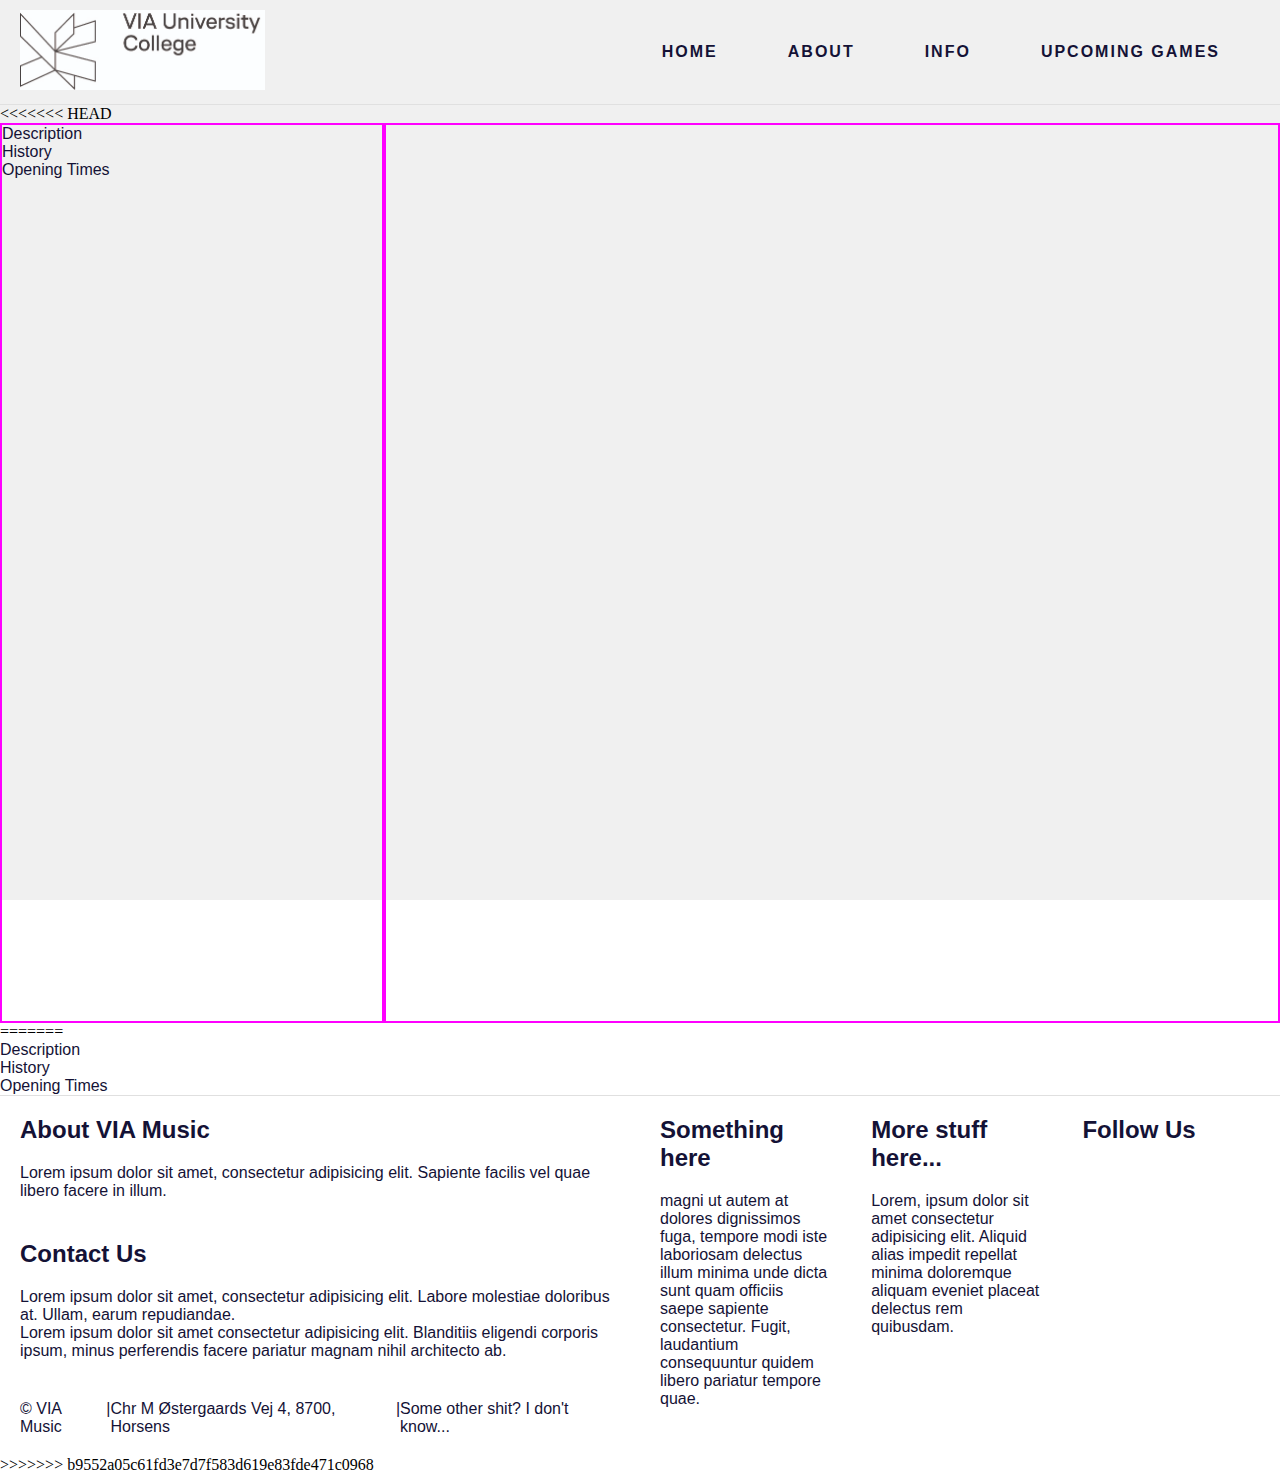
==== pages/about.html @ c6719d96 "basic changes" ====
<!DOCTYPE html>
<html lang="en">
<head>
    <meta charset="UTF-8">
    <meta name="viewport" content="width=device-width, initial-scale=1.0">
    <title>About</title>
    <link rel="stylesheet" type="text/css" href="../css/shared.css">
    <link rel="stylesheet" type="text/css" href="../css/about.css">
</head>
<body>
     <!-- HEADER: -->
    <header>
        <nav>
            <a href="../index.html"><img src="../images/via-uc-logo.jpg" alt="VIA University Logo"></a>
            <ul>
                <li><a href="../index.html">Home</a></li>
                <li><a href="../pages/about.html">About</a></li>
                <li><a href="../pages/info.html">Info</a></li>
                <li><a href="../pages/upcoming.html">Upcoming Games</a></li>
            </ul>
        </nav>
    </header>

<<<<<<< HEAD
     <div id = "mainContent">
         <div id = "navigation">
             <ul>
                 <li> Description </li>
                 <li> History </li>
                 <li> Opening Times </li>
             </ul>
         </div>
         <div id = "about_content">
             <div id = "description">

             </div>
             <div id = "history">

             </div>
             <div id = "opening_times">

             </div>
         </div>
     </div>
=======
    <div id="mainBody">
        <div id = "nav">
            <ul>
                <li> Description </li>
                <li> History </li>
                <li> Opening Times </li>
            </ul>
        </div>
        <div id = "about">
        </div>
    </div>

    <!-- FOOTER: -->
    <footer>
        <div id="left-footer">
            <div id="about-wrapper" class="wrapper left-footer-wrapper">
                <h5>About VIA Music</h5>
                <p>Lorem ipsum dolor sit amet, consectetur adipisicing elit. Sapiente facilis vel quae libero facere in illum.</p>
            </div>
            <div id="contact-wrapper" class="wrapper left-footer-wrapper">
                <h5>Contact Us</h5>
                <p>Lorem ipsum dolor sit amet, consectetur adipisicing elit. Labore molestiae doloribus at. Ullam, earum repudiandae.</p>
                <p>Lorem ipsum dolor sit amet consectetur adipisicing elit. Blanditiis eligendi corporis ipsum, minus perferendis facere pariatur magnam nihil architecto ab.</p>
            </div>
            <div id="copyright-wrapper" class="wrapper left-footer-wrapper">
                <ul>
                    <li><p>&copy; VIA Music</p></li>
                    <li>|</li>
                    <li>Chr M Østergaards Vej 4, 8700, Horsens</li>
                    <li>|</li>
                    <li>Some other shit? I don't know...</li>
                </ul>
            </div>
        </div>
        <div id="right-footer">
            <div id="useful-stuff-wrapper" class="wrapper right-footer-wrapper">
                <h5>Something here</h5>
                <p>magni ut autem at dolores dignissimos fuga, tempore modi iste laboriosam delectus illum minima unde dicta sunt quam officiis saepe sapiente consectetur. Fugit, laudantium consequuntur quidem libero pariatur tempore quae.</p>
            </div>
            <div id="technical-bits-wrapper" class="wrapper right-footer-wrapper">
                <h5>More stuff here...</h5>
                <p>Lorem, ipsum dolor sit amet consectetur adipisicing elit. Aliquid alias impedit repellat minima doloremque aliquam eveniet placeat delectus rem quibusdam.</p>
            </div>
            <div id="follow-us-wrapper" class="wrapper right-footer-wrapper">
                <h5>Follow Us</h5>
                <ul>
                    <li><a href="#" target="_blank" class="fab fa-facebook"></a></li>
                    <li><a href="#" target="_blank" class="fab fa-instagram-square"></a></li>
                    <li><a href="#" target="_blank" class="fab fa-twitter"></a></li>
                    <li><a href="#" target="_blank" class="fas fa-envelope"></a></li>
                    <!-- LINK: https://fontawesome.com/icons?d=gallery 

                        other ones we might find useful:
                            class="fas fa-guitar"
                            class="fas fa-music"
                    -->
                </ul>
            </div>
        </div>
    </footer>
>>>>>>> b9552a05c61fd3e7d7f583d619e83fde471c0968
</body>
</html>
---- css/shared.css ----
:root {
    --mainColor: #ffffff;
    --textColor: #141236;
    --buttonColor: #e85a4f;
    --borderColor: #e0e0e0;
}

* {
    margin: 0px;
    padding: 0px;
    box-sizing: border-box;
    scroll-behavior: smooth;
}

html, body {
    background-color: var(--mainColor);
    width: 100%;
    height: 100%;
}

h1, h2, h3, h4, h5, h6 {
    font-family: 'Kumbh Sans', sans-serif;
    color: var(--textColor);
}

p, a, li, span {
    font-family: 'Open Sans', Arial, sans-serif;
    color: var(--textColor);
    font-size: 1em;
}

ul {
    list-style: none;
}

a {
    text-decoration: none;
}

h1 { font-size: 3.0em; }
h2 { font-size: 2.4em; }
h3 { font-size: 2.1em; }
h4 { font-size: 1.8em; }
h5 { font-size: 1.5em; }
h6 { font-size: 1.3em; }

/* HEADER NAVIGATION BAR: */
nav {
    width: 100%;
    display: flex;
    justify-content: space-between;
    align-items: center;
    border-bottom: 1px solid var(--borderColor);
}

nav img {
    height: 100px;
    padding: 10px 20px;
    cursor: pointer;
}

nav li {
    float: left;
}

nav ul a {
    color: var(--textColor);
    margin-right: 50px;
    padding: 20px 10px;
    text-transform: uppercase;
    font-weight: bold;
    letter-spacing: 2px;
    position: relative;
}

nav ul a::before {
    content: '';
    position: absolute;
    width: 100%;
    background-color: var(--textColor);
    height: 2px;
    bottom: 17px;
    left: 0;
    transform: scaleX(0);
    transition: 0.25s ease-out;
}

nav ul a:hover::before {
    transform: scaleX(1);
}

/* OTHER CONTENT, IF ANY: */
.button {
    background-color: var(--buttonColor);
    color: var(--mainColor);
    padding: 12px 20px;
    border-radius: 5px;
    text-transform: uppercase;
    font-weight: bold;
    letter-spacing: 2px;
    transition: .3s ease;
}

.button:hover {
    background-color: var(--textColor);
}

/* FOOTER GENERAL: */
footer {
    width: 100%;
    background-color: var(--testColor);
    border-top: 1px solid var(--borderColor);
    display: flex;
}

#left-footer, #right-footer {
    width: 50%;
    height: 100%;
}

#left-footer, #right-footer {
    display: flex;
}

#left-footer {
    flex-direction: column;
}

.wrapper {
    padding: 20px;
}

.wrapper h5 {
    margin-bottom: 20px;
}

.right-footer-wrapper {
    width: 33%;
}

/*
footer p {
    font-size: 0.8em;
}*/

/* LEFT FOOTER COLUMN: */

#copyright-wrapper ul {
    display: flex;
    justify-content: space-evenly;
}

/* RIGHT FOOTER COLUMN: */
#follow-us-wrapper ul {
    display: flex;
    flex-direction: column;
    justify-content: space-between;
}
    
#follow-us-wrapper a {
    margin-bottom: 10px;
    font-size: 2em;
    color: var(--buttonColor);
    transition: .3s linear;
}

#follow-us-wrapper a:hover {
    color: var(--textColor);
}
---- css/about.css ----
body {
    background-color: #f0f0f0;
}


#mainContent{
    height: 100%;
    width: auto;
    display: flex;

}
#navigation{
    height: 100%;
    width: 30%;
    border: 2px solid fuchsia;
}

#about_content{
    height: 100%;
    width: 70%;
    border: 2px solid fuchsia;
    position: relative;

}
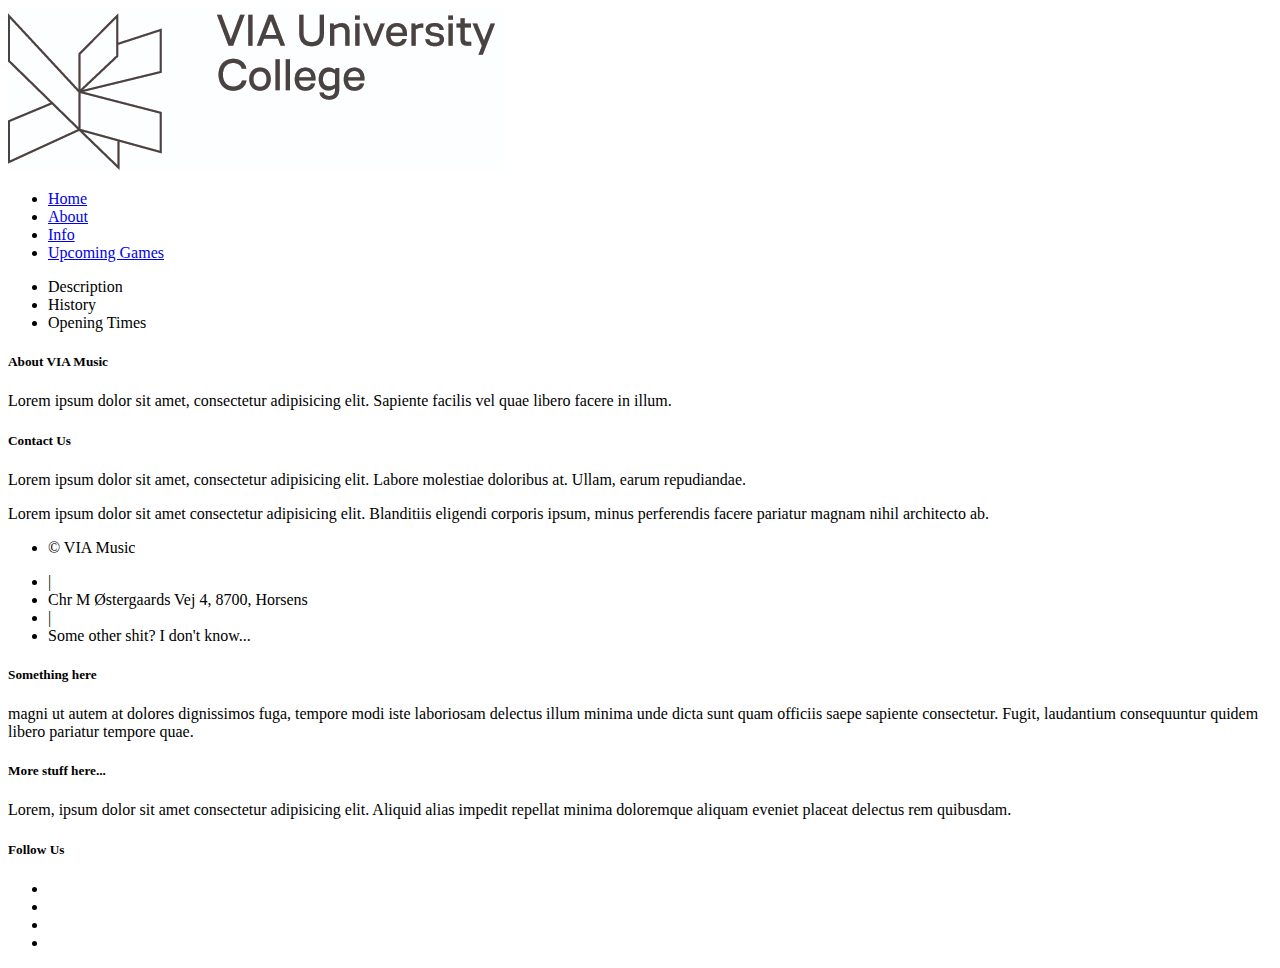
==== commit 36405b66: "updated" ====
--- a/pages/about.html
+++ b/pages/about.html
@@ -4,8 +4,8 @@
     <meta charset="UTF-8">
     <meta name="viewport" content="width=device-width, initial-scale=1.0">
     <title>About</title>
-    <link rel="stylesheet" type="text/css" href="../css/shared.css">
-    <link rel="stylesheet" type="text/css" href="../css/about.css">
+    <link rel="stylesheet" type="text/css" href="shared.css">
+    <link rel="stylesheet" type="text/css" href="about.css">
 </head>
 <body>
      <!-- HEADER: -->
@@ -21,28 +21,6 @@
         </nav>
     </header>
 
-<<<<<<< HEAD
-     <div id = "mainContent">
-         <div id = "navigation">
-             <ul>
-                 <li> Description </li>
-                 <li> History </li>
-                 <li> Opening Times </li>
-             </ul>
-         </div>
-         <div id = "about_content">
-             <div id = "description">
-
-             </div>
-             <div id = "history">
-
-             </div>
-             <div id = "opening_times">
-
-             </div>
-         </div>
-     </div>
-=======
     <div id="mainBody">
         <div id = "nav">
             <ul>
@@ -103,6 +81,5 @@
             </div>
         </div>
     </footer>
->>>>>>> b9552a05c61fd3e7d7f583d619e83fde471c0968
 </body>
 </html>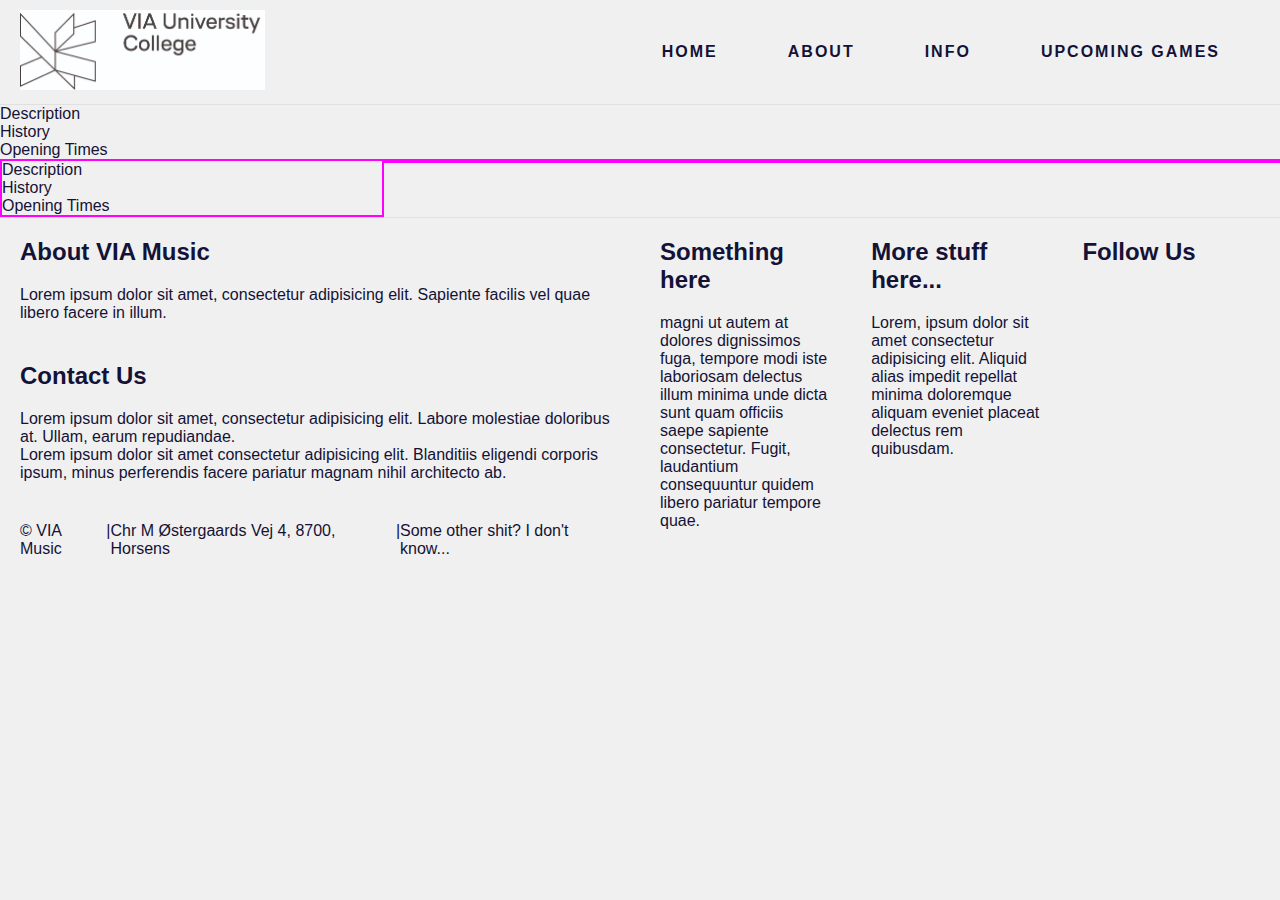
==== commit f8df3b65: "fix" ====
--- a/pages/about.html
+++ b/pages/about.html
@@ -4,8 +4,8 @@
     <meta charset="UTF-8">
     <meta name="viewport" content="width=device-width, initial-scale=1.0">
     <title>About</title>
-    <link rel="stylesheet" type="text/css" href="shared.css">
-    <link rel="stylesheet" type="text/css" href="about.css">
+    <link rel="stylesheet" type="text/css" href="../css/shared.css">
+    <link rel="stylesheet" type="text/css" href="../css/about.css">
 </head>
 <body>
      <!-- HEADER: -->
@@ -14,25 +14,47 @@
             <a href="../index.html"><img src="../images/via-uc-logo.jpg" alt="VIA University Logo"></a>
             <ul>
                 <li><a href="../index.html">Home</a></li>
-                <li><a href="../pages/about.html">About</a></li>
+                <li><a href="about.html">About</a></li>
                 <li><a href="../pages/info.html">Info</a></li>
                 <li><a href="../pages/upcoming.html">Upcoming Games</a></li>
             </ul>
         </nav>
     </header>
 
-    <div id="mainBody">
-        <div id = "nav">
-            <ul>
-                <li> Description </li>
-                <li> History </li>
-                <li> Opening Times </li>
-            </ul>
+    <main>
+        <div id="mainBody">
+            <div id = "nav">
+                <ul>
+                    <li> Description </li>
+                    <li> History </li>
+                    <li> Opening Times </li>
+                </ul>
+            </div>
+            <div id = "about">
+            </div>
+     <div id = "mainContent">
+         <div id = "navigation">
+             <ul>
+                 <li> Description </li>
+                 <li> History </li>
+                 <li> Opening Times </li>
+             </ul>
+         </div>
+         <div id = "about_content">
+             <div id = "description">
+
+             </div>
+             <div id = "history">
+
+             </div>
+             <div id = "opening_times">
+
+             </div>
+         </div>
+     </div>
         </div>
-        <div id = "about">
-        </div>
-    </div>
-
+    </main>
+    
     <!-- FOOTER: -->
     <footer>
         <div id="left-footer">
--- a/css/shared.css
+++ b/css/shared.css
@@ -0,0 +1,169 @@
+:root {
+    --mainColor: #ffffff;
+    --textColor: #141236;
+    --buttonColor: #e85a4f;
+    --borderColor: #e0e0e0;
+}
+
+* {
+    margin: 0px;
+    padding: 0px;
+    box-sizing: border-box;
+    scroll-behavior: smooth;
+}
+
+html, body {
+    background-color: var(--mainColor);
+    width: 100%;
+    height: 100%;
+}
+
+h1, h2, h3, h4, h5, h6 {
+    font-family: 'Kumbh Sans', sans-serif;
+    color: var(--textColor);
+}
+
+p, a, li, span {
+    font-family: 'Open Sans', Arial, sans-serif;
+    color: var(--textColor);
+    font-size: 1em;
+}
+
+ul {
+    list-style: none;
+}
+
+a {
+    text-decoration: none;
+}
+
+h1 { font-size: 3.0em; }
+h2 { font-size: 2.4em; }
+h3 { font-size: 2.1em; }
+h4 { font-size: 1.8em; }
+h5 { font-size: 1.5em; }
+h6 { font-size: 1.3em; }
+
+/* HEADER NAVIGATION BAR: */
+nav {
+    width: 100%;
+    display: flex;
+    justify-content: space-between;
+    align-items: center;
+    border-bottom: 1px solid var(--borderColor);
+}
+
+nav img {
+    height: 100px;
+    padding: 10px 20px;
+    cursor: pointer;
+}
+
+nav li {
+    float: left;
+}
+
+nav ul a {
+    color: var(--textColor);
+    margin-right: 50px;
+    padding: 20px 10px;
+    text-transform: uppercase;
+    font-weight: bold;
+    letter-spacing: 2px;
+    position: relative;
+}
+
+nav ul a::before {
+    content: '';
+    position: absolute;
+    width: 100%;
+    background-color: var(--textColor);
+    height: 2px;
+    bottom: 17px;
+    left: 0;
+    transform: scaleX(0);
+    transition: 0.25s ease-out;
+}
+
+nav ul a:hover::before {
+    transform: scaleX(1);
+}
+
+/* OTHER CONTENT, IF ANY: */
+.button {
+    background-color: var(--buttonColor);
+    color: var(--mainColor);
+    padding: 12px 20px;
+    border-radius: 5px;
+    text-transform: uppercase;
+    font-weight: bold;
+    letter-spacing: 2px;
+    transition: .3s ease;
+}
+
+.button:hover {
+    background-color: var(--textColor);
+}
+
+/* FOOTER GENERAL: */
+footer {
+    width: 100%;
+    background-color: var(--testColor);
+    border-top: 1px solid var(--borderColor);
+    display: flex;
+}
+
+#left-footer, #right-footer {
+    width: 50%;
+    height: 100%;
+}
+
+#left-footer, #right-footer {
+    display: flex;
+}
+
+#left-footer {
+    flex-direction: column;
+}
+
+.wrapper {
+    padding: 20px;
+}
+
+.wrapper h5 {
+    margin-bottom: 20px;
+}
+
+.right-footer-wrapper {
+    width: 33%;
+}
+
+/*
+footer p {
+    font-size: 0.8em;
+}*/
+
+/* LEFT FOOTER COLUMN: */
+
+#copyright-wrapper ul {
+    display: flex;
+    justify-content: space-evenly;
+}
+
+/* RIGHT FOOTER COLUMN: */
+#follow-us-wrapper ul {
+    display: flex;
+    flex-direction: column;
+    justify-content: space-between;
+}
+    
+#follow-us-wrapper a {
+    margin-bottom: 10px;
+    font-size: 2em;
+    color: var(--buttonColor);
+    transition: .3s linear;
+}
+
+#follow-us-wrapper a:hover {
+    color: var(--textColor);
+}
--- a/css/about.css
+++ b/css/about.css
@@ -0,0 +1,24 @@
+body {
+    background-color: #f0f0f0;
+}
+
+
+#mainContent{
+    height: 100%;
+    width: auto;
+    display: flex;
+
+}
+#navigation{
+    height: 100%;
+    width: 30%;
+    border: 2px solid fuchsia;
+}
+
+#about_content{
+    height: 100%;
+    width: 70%;
+    border: 2px solid fuchsia;
+    position: relative;
+
+}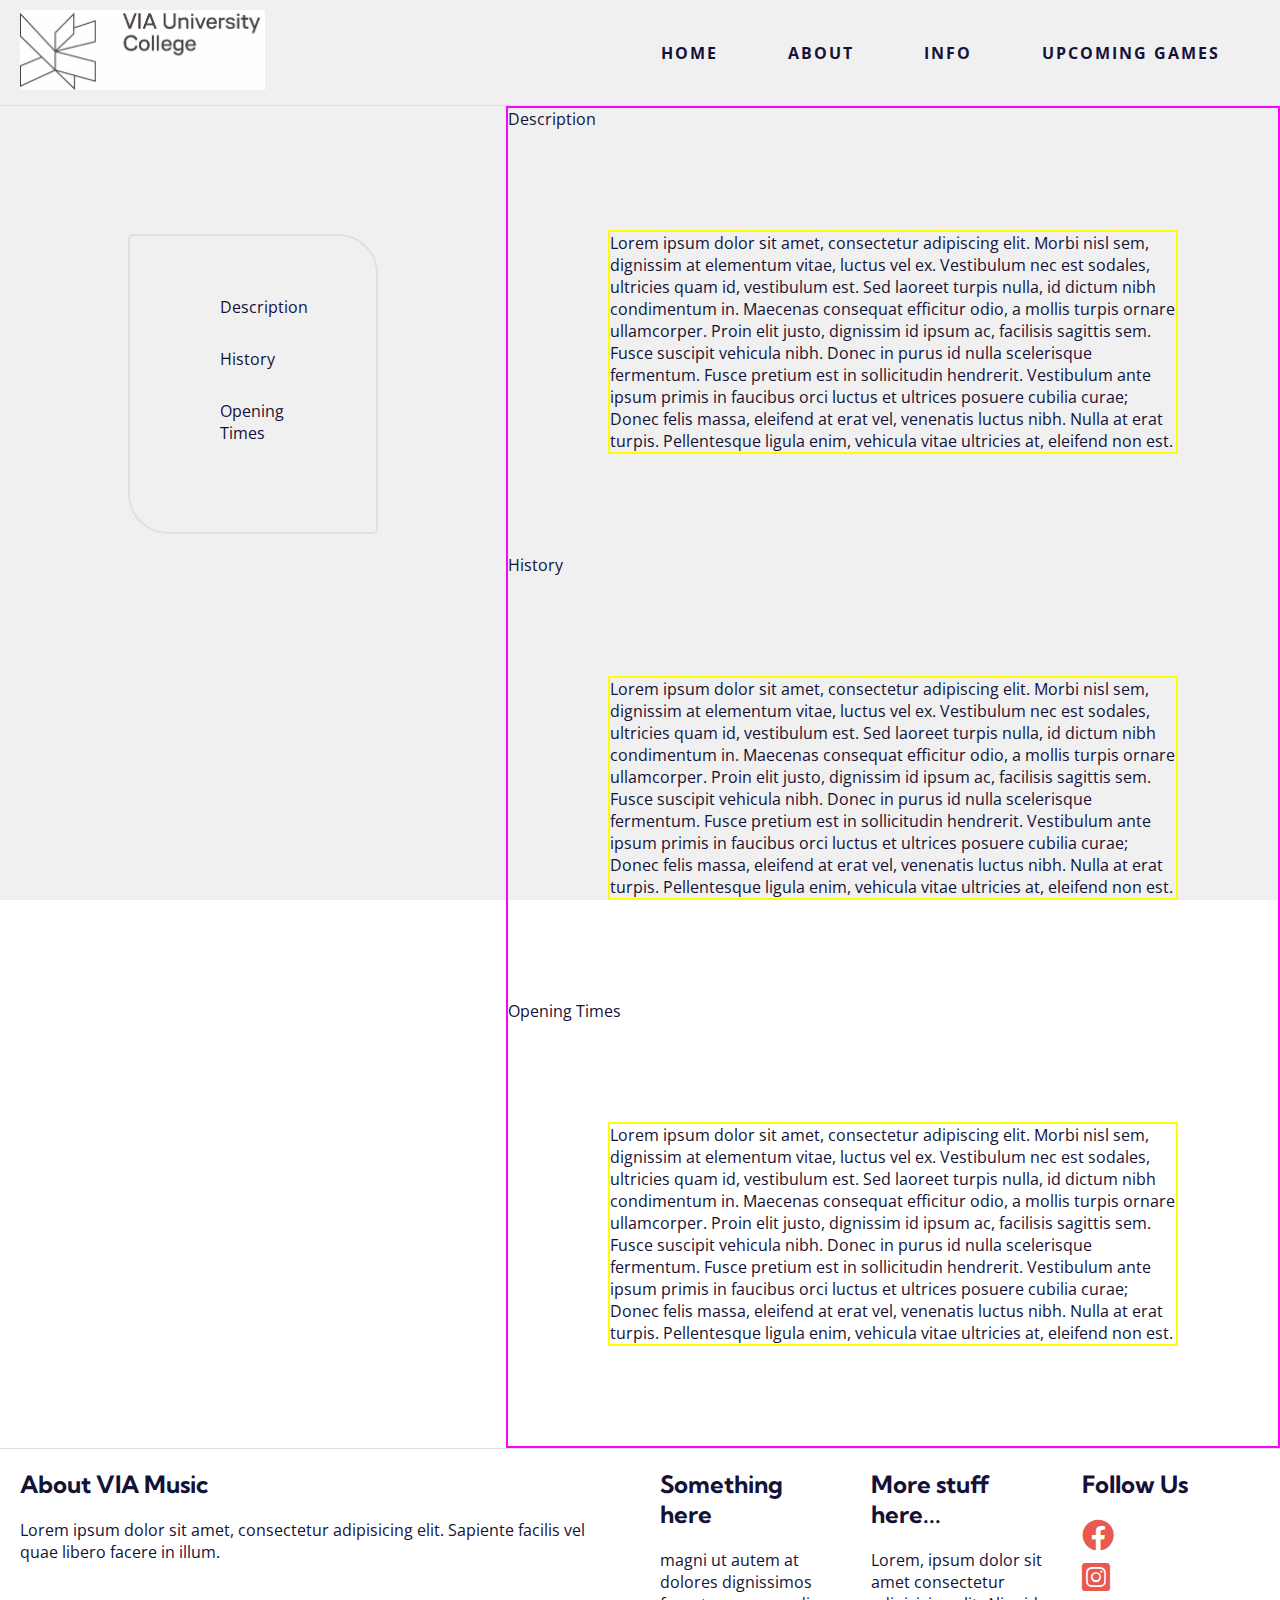
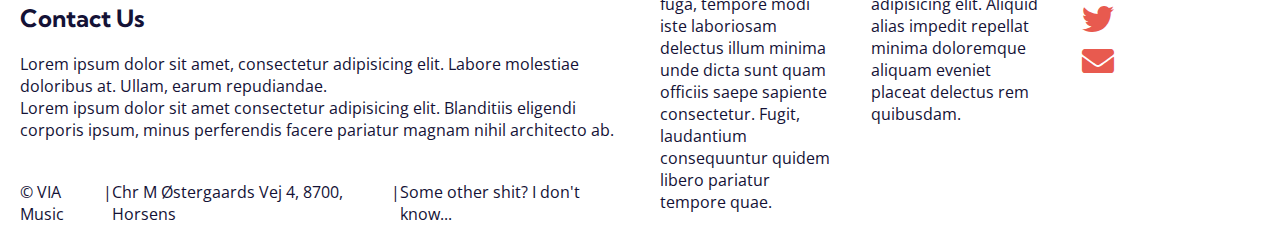
==== commit 0112722f: ":)" ====
--- a/pages/about.html
+++ b/pages/about.html
@@ -4,8 +4,14 @@
     <meta charset="UTF-8">
     <meta name="viewport" content="width=device-width, initial-scale=1.0">
     <title>About</title>
+    
+    <!-- CSS STYLESHEETS: -->
     <link rel="stylesheet" type="text/css" href="../css/shared.css">
     <link rel="stylesheet" type="text/css" href="../css/about.css">
+
+    <!-- FONTS: -->
+    <link rel="stylesheet" href="https://fonts.googleapis.com/css2?family=Kumbh+Sans&family=Open+Sans&display=swap">
+    <link rel="stylesheet" href="https://cdnjs.cloudflare.com/ajax/libs/font-awesome/5.14.0/css/all.min.css"/>
 </head>
 <body>
      <!-- HEADER: -->
@@ -22,37 +28,39 @@
     </header>
 
     <main>
-        <div id="mainBody">
-            <div id = "nav">
-                <ul>
-                    <li> Description </li>
-                    <li> History </li>
-                    <li> Opening Times </li>
+        <div id = "mainContent">
+            <div id = "navigation">
+                <ul id= "navpoints">
+                    <li> <a href = "#description"> Description </a> </li>
+                    <li> <a href = "#history"> History </a> </li>
+                    <li> <a href = "#opening_times">Opening Times </a> </li>
                 </ul>
             </div>
-            <div id = "about">
+            <div id = "about_content">
+                <ul>
+                    <li>Description</li>
+                    <li>
+                <div id = "description">
+                    Lorem ipsum dolor sit amet, consectetur adipiscing elit. Morbi nisl sem, dignissim at elementum vitae, luctus vel ex. Vestibulum nec est sodales, ultricies quam id, vestibulum est. Sed laoreet turpis nulla, id dictum nibh condimentum in. Maecenas consequat efficitur odio, a mollis turpis ornare ullamcorper. Proin elit justo, dignissim id ipsum ac, facilisis sagittis sem. Fusce suscipit vehicula nibh. Donec in purus id nulla scelerisque fermentum. Fusce pretium est in sollicitudin hendrerit. Vestibulum ante ipsum primis in faucibus orci luctus et ultrices posuere cubilia curae; Donec felis massa, eleifend at erat vel, venenatis luctus nibh. Nulla at erat turpis. Pellentesque ligula enim, vehicula vitae ultricies at, eleifend non est.
+                </div>
+                    </li>
+                    <li>History</li>
+                    <li>
+                <div id = "history">
+                    Lorem ipsum dolor sit amet, consectetur adipiscing elit. Morbi nisl sem, dignissim at elementum vitae, luctus vel ex. Vestibulum nec est sodales, ultricies quam id, vestibulum est. Sed laoreet turpis nulla, id dictum nibh condimentum in. Maecenas consequat efficitur odio, a mollis turpis ornare ullamcorper. Proin elit justo, dignissim id ipsum ac, facilisis sagittis sem. Fusce suscipit vehicula nibh. Donec in purus id nulla scelerisque fermentum. Fusce pretium est in sollicitudin hendrerit. Vestibulum ante ipsum primis in faucibus orci luctus et ultrices posuere cubilia curae; Donec felis massa, eleifend at erat vel, venenatis luctus nibh. Nulla at erat turpis. Pellentesque ligula enim, vehicula vitae ultricies at, eleifend non est.
+                </div>
+                    </li>
+                    <li>Opening Times</li>
+                    <li>
+                <div id = "opening_times">
+                    Lorem ipsum dolor sit amet, consectetur adipiscing elit. Morbi nisl sem, dignissim at elementum vitae, luctus vel ex. Vestibulum nec est sodales, ultricies quam id, vestibulum est. Sed laoreet turpis nulla, id dictum nibh condimentum in. Maecenas consequat efficitur odio, a mollis turpis ornare ullamcorper. Proin elit justo, dignissim id ipsum ac, facilisis sagittis sem. Fusce suscipit vehicula nibh. Donec in purus id nulla scelerisque fermentum. Fusce pretium est in sollicitudin hendrerit. Vestibulum ante ipsum primis in faucibus orci luctus et ultrices posuere cubilia curae; Donec felis massa, eleifend at erat vel, venenatis luctus nibh. Nulla at erat turpis. Pellentesque ligula enim, vehicula vitae ultricies at, eleifend non est.
+                </div>
+                    </li>
+                </ul>
             </div>
-     <div id = "mainContent">
-         <div id = "navigation">
-             <ul>
-                 <li> Description </li>
-                 <li> History </li>
-                 <li> Opening Times </li>
-             </ul>
-         </div>
-         <div id = "about_content">
-             <div id = "description">
 
-             </div>
-             <div id = "history">
+        </div>
 
-             </div>
-             <div id = "opening_times">
-
-             </div>
-         </div>
-     </div>
-        </div>
     </main>
     
     <!-- FOOTER: -->
--- a/css/about.css
+++ b/css/about.css
@@ -1,24 +1,37 @@
+
 body {
     background-color: #f0f0f0;
 }
 
-
 #mainContent{
-    height: 100%;
-    width: auto;
+    width: 100%;
     display: flex;
 
 }
 #navigation{
-    height: 100%;
-    width: 30%;
-    border: 2px solid fuchsia;
+    height: 300px;
+    width: 250px;
+    border: 2px solid #e0e0e0;
+    margin: 10%;
+    border-radius: 5px 40px 5px;
+
 }
 
 #about_content{
-    height: 100%;
     width: 70%;
     border: 2px solid fuchsia;
-    position: relative;
+    justify-self: flex-end;
+}
 
-}+#about_content div{
+    border: 2px solid yellow;
+    margin: 100px;
+}
+
+#navpoints{
+    margin: 60px;
+}
+
+ #navpoints li{
+     margin: 30px;
+ }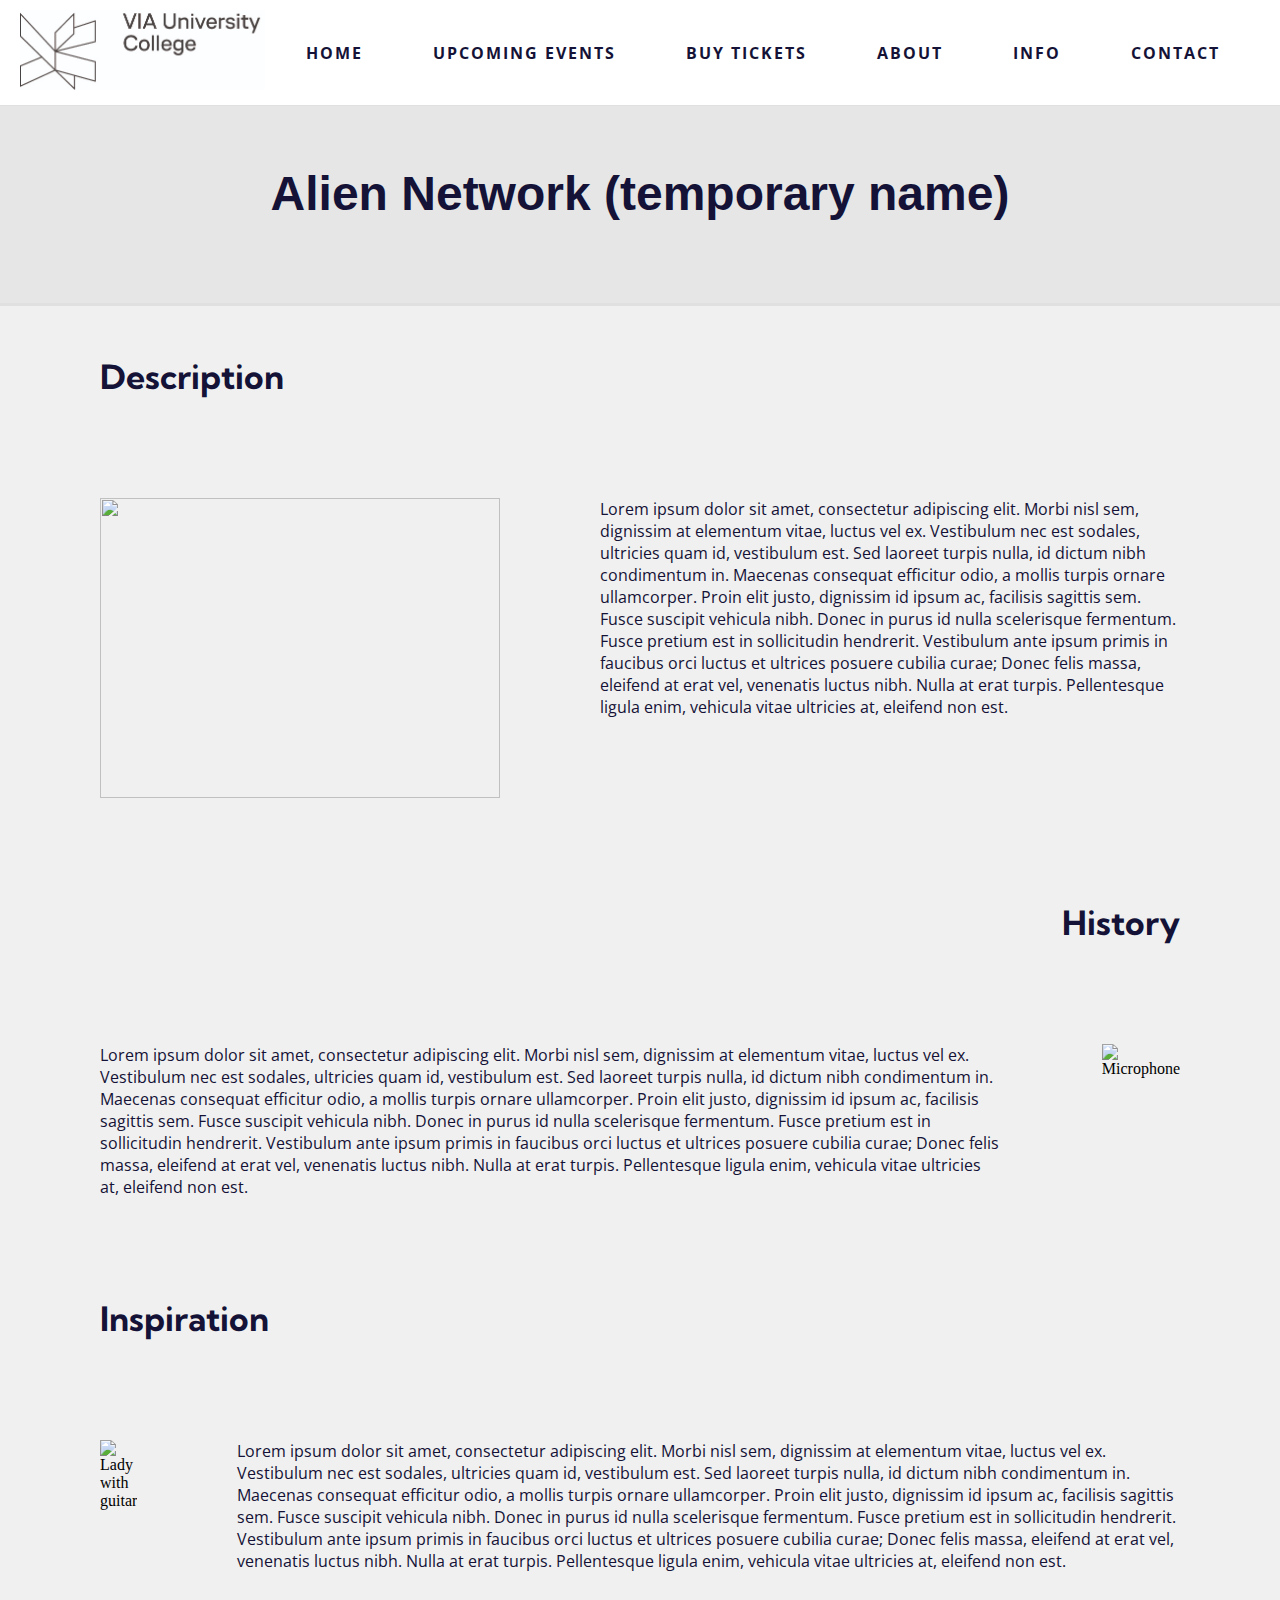
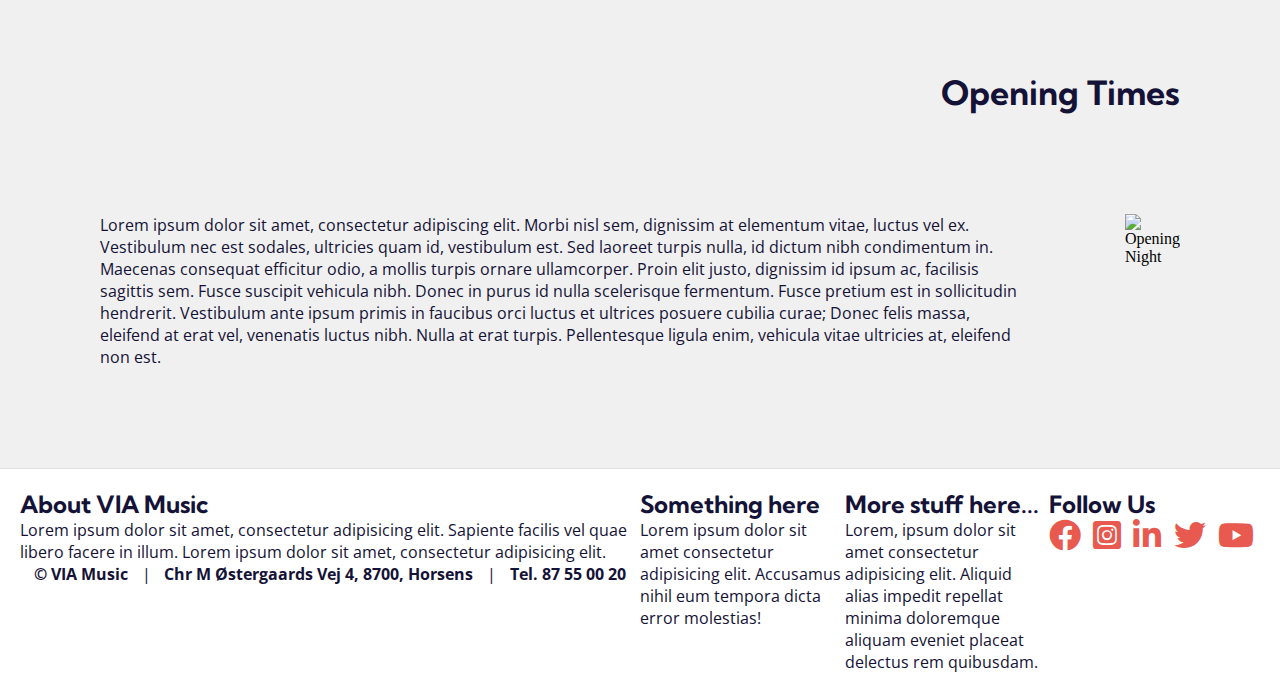
==== commit 1bc99b64: "slight changes" ====
--- a/pages/about.html
+++ b/pages/about.html
@@ -14,81 +14,136 @@
     <link rel="stylesheet" href="https://cdnjs.cloudflare.com/ajax/libs/font-awesome/5.14.0/css/all.min.css"/>
 </head>
 <body>
-     <!-- HEADER: -->
+    <!-- HEADER: -->
     <header>
         <nav>
-            <a href="../index.html"><img src="../images/via-uc-logo.jpg" alt="VIA University Logo"></a>
+            <a href="../index.html"><img src="../images/via-uc-logo.jpg" alt="VIA University Logo"/></a>
             <ul>
                 <li><a href="../index.html">Home</a></li>
+                <li><a href="upcoming.html">Upcoming Events</a></li>
+                <li><a href="tickets.html">Buy Tickets</a></li>
                 <li><a href="about.html">About</a></li>
-                <li><a href="../pages/info.html">Info</a></li>
-                <li><a href="../pages/upcoming.html">Upcoming Games</a></li>
+                <li><a href="info.html">Info</a></li>
+                <li><a href="contact.html">Contact</a></li>
             </ul>
         </nav>
     </header>
 
     <main>
+        <div id="about_header">
+            <h1>Alien Network (temporary name)</h1>
+    
+        </div>
         <div id = "mainContent">
-            <div id = "navigation">
-                <ul id= "navpoints">
-                    <li> <a href = "#description"> Description </a> </li>
-                    <li> <a href = "#history"> History </a> </li>
-                    <li> <a href = "#opening_times">Opening Times </a> </li>
-                </ul>
+            <div class = "headerLeft">
+                <h3>Description</h3>
             </div>
-            <div id = "about_content">
-                <ul>
-                    <li>Description</li>
-                    <li>
-                <div id = "description">
-                    Lorem ipsum dolor sit amet, consectetur adipiscing elit. Morbi nisl sem, dignissim at elementum vitae, luctus vel ex. Vestibulum nec est sodales, ultricies quam id, vestibulum est. Sed laoreet turpis nulla, id dictum nibh condimentum in. Maecenas consequat efficitur odio, a mollis turpis ornare ullamcorper. Proin elit justo, dignissim id ipsum ac, facilisis sagittis sem. Fusce suscipit vehicula nibh. Donec in purus id nulla scelerisque fermentum. Fusce pretium est in sollicitudin hendrerit. Vestibulum ante ipsum primis in faucibus orci luctus et ultrices posuere cubilia curae; Donec felis massa, eleifend at erat vel, venenatis luctus nibh. Nulla at erat turpis. Pellentesque ligula enim, vehicula vitae ultricies at, eleifend non est.
+                <div id = "description" class = "aboutLeft">
+                <div class = "mainLeft">
+                        <img src = "../images/studio.jpg" alt="" class="aboutImg">
                 </div>
-                    </li>
-                    <li>History</li>
-                    <li>
-                <div id = "history">
-                    Lorem ipsum dolor sit amet, consectetur adipiscing elit. Morbi nisl sem, dignissim at elementum vitae, luctus vel ex. Vestibulum nec est sodales, ultricies quam id, vestibulum est. Sed laoreet turpis nulla, id dictum nibh condimentum in. Maecenas consequat efficitur odio, a mollis turpis ornare ullamcorper. Proin elit justo, dignissim id ipsum ac, facilisis sagittis sem. Fusce suscipit vehicula nibh. Donec in purus id nulla scelerisque fermentum. Fusce pretium est in sollicitudin hendrerit. Vestibulum ante ipsum primis in faucibus orci luctus et ultrices posuere cubilia curae; Donec felis massa, eleifend at erat vel, venenatis luctus nibh. Nulla at erat turpis. Pellentesque ligula enim, vehicula vitae ultricies at, eleifend non est.
+                <div class = "mainRight">
+                    <p>Lorem ipsum dolor sit amet, consectetur adipiscing elit. Morbi nisl sem, dignissim at elementum vitae, 
+                        luctus vel ex. Vestibulum nec est sodales, ultricies quam id, vestibulum est. Sed laoreet turpis nulla, 
+                        id dictum nibh condimentum in. Maecenas consequat efficitur odio, a mollis turpis ornare ullamcorper. 
+                        Proin elit justo, dignissim id ipsum ac, facilisis sagittis sem. Fusce suscipit vehicula nibh. 
+                        Donec in purus id nulla scelerisque fermentum. Fusce pretium est in sollicitudin hendrerit. 
+                        Vestibulum ante ipsum primis in faucibus orci luctus et ultrices posuere cubilia curae; Donec felis massa, 
+                        eleifend at erat vel, venenatis luctus nibh. Nulla at erat turpis. Pellentesque ligula enim, 
+                        vehicula vitae ultricies at, eleifend non est.
+                    </p>
                 </div>
-                    </li>
-                    <li>Opening Times</li>
-                    <li>
-                <div id = "opening_times">
-                    Lorem ipsum dolor sit amet, consectetur adipiscing elit. Morbi nisl sem, dignissim at elementum vitae, luctus vel ex. Vestibulum nec est sodales, ultricies quam id, vestibulum est. Sed laoreet turpis nulla, id dictum nibh condimentum in. Maecenas consequat efficitur odio, a mollis turpis ornare ullamcorper. Proin elit justo, dignissim id ipsum ac, facilisis sagittis sem. Fusce suscipit vehicula nibh. Donec in purus id nulla scelerisque fermentum. Fusce pretium est in sollicitudin hendrerit. Vestibulum ante ipsum primis in faucibus orci luctus et ultrices posuere cubilia curae; Donec felis massa, eleifend at erat vel, venenatis luctus nibh. Nulla at erat turpis. Pellentesque ligula enim, vehicula vitae ultricies at, eleifend non est.
                 </div>
-                    </li>
-                </ul>
+            <div class = "headerRight">
+                <h3>History</h3>
             </div>
+                <div id = "history" class = "aboutRight">
+                   <div class = "mainLeft">
+                   <p> Lorem ipsum dolor sit amet, consectetur adipiscing elit. Morbi nisl sem, dignissim at elementum vitae, 
+                       luctus vel ex. Vestibulum nec est sodales, ultricies quam id, vestibulum est. Sed laoreet turpis nulla, 
+                       id dictum nibh condimentum in. Maecenas consequat efficitur odio, a mollis turpis ornare ullamcorper. 
+                       Proin elit justo, dignissim id ipsum ac, facilisis sagittis sem. Fusce suscipit vehicula nibh. Donec in purus id 
+                       nulla scelerisque fermentum. Fusce pretium est in sollicitudin hendrerit. Vestibulum ante ipsum primis in faucibus 
+                       orci luctus et ultrices posuere cubilia curae; Donec felis massa, eleifend at erat vel, venenatis luctus nibh. 
+                       Nulla at erat turpis. Pellentesque ligula enim, vehicula vitae ultricies at, eleifend non est.
+                    </p>
+                   </div>
+                    <div class = "mainRight">
+                        <img src="../images/micAndHeadSet.jpg" alt="Microphone" class = "aboutImg">
+                    </div>
 
+                </div>
+            <div class = "headerLeft">
+                <h3>Inspiration</h3>
+            </div>
+                <div id = "inspiration" class = "aboutLeft">
+
+                    <div class = "mainLeft">
+                        <img src = "../images/ladyWithGuitar.jpg" alt = "Lady with guitar" class="aboutImg">
+                    </div>
+                    <div class = "mainRight">
+                    <p>Lorem ipsum dolor sit amet, consectetur adipiscing elit. Morbi nisl sem, dignissim at elementum vitae, luctus vel 
+                        ex. Vestibulum nec est sodales, ultricies quam id, vestibulum est. Sed laoreet turpis nulla, id dictum nibh 
+                        condimentum in. Maecenas consequat efficitur odio, a mollis turpis ornare ullamcorper. Proin elit justo, 
+                        dignissim id ipsum ac, facilisis sagittis sem. Fusce suscipit vehicula nibh. Donec in purus id nulla scelerisque 
+                        fermentum. Fusce pretium est in sollicitudin hendrerit. Vestibulum ante ipsum primis in faucibus orci luctus et 
+                        ultrices posuere cubilia curae; Donec felis massa, eleifend at erat vel, venenatis luctus nibh. Nulla at erat 
+                        turpis. Pellentesque ligula enim, vehicula vitae ultricies at, eleifend non est.
+                    </p>
+                </div>
+                </div>
+
+            <div class = "headerRight">
+                <h3>Opening Times</h3>
+            </div>
+                <div id = "opening_times" class = "aboutRight">
+
+
+                   <div class = "mainLeft">
+                    <p>Lorem ipsum dolor sit amet, consectetur adipiscing elit. Morbi nisl sem, dignissim at elementum vitae, luctus vel 
+                        ex. Vestibulum nec est sodales, ultricies quam id, vestibulum est. Sed laoreet turpis nulla, id dictum nibh 
+                        condimentum in. Maecenas consequat efficitur odio, a mollis turpis ornare ullamcorper. Proin elit justo, 
+                        dignissim id ipsum ac, facilisis sagittis sem. Fusce suscipit vehicula nibh. Donec in purus id nulla scelerisque 
+                        fermentum. Fusce pretium est in sollicitudin hendrerit. Vestibulum ante ipsum primis in faucibus orci luctus et 
+                        ultrices posuere cubilia curae; Donec felis massa, eleifend at erat vel, venenatis luctus nibh. Nulla at erat 
+                        turpis. Pellentesque ligula enim, vehicula vitae ultricies at, eleifend non est.
+                    </p>
+                    </div>
+                    <div class = "mainRight">
+                        <img src = "../images/opening.jpg" alt = "Opening Night" class = "aboutImg">
+                    </div>
+                </div>
+    
         </div>
-
+    
     </main>
+    
+    
+    
+    
+    
     
     <!-- FOOTER: -->
     <footer>
         <div id="left-footer">
             <div id="about-wrapper" class="wrapper left-footer-wrapper">
                 <h5>About VIA Music</h5>
-                <p>Lorem ipsum dolor sit amet, consectetur adipisicing elit. Sapiente facilis vel quae libero facere in illum.</p>
-            </div>
-            <div id="contact-wrapper" class="wrapper left-footer-wrapper">
-                <h5>Contact Us</h5>
-                <p>Lorem ipsum dolor sit amet, consectetur adipisicing elit. Labore molestiae doloribus at. Ullam, earum repudiandae.</p>
-                <p>Lorem ipsum dolor sit amet consectetur adipisicing elit. Blanditiis eligendi corporis ipsum, minus perferendis facere pariatur magnam nihil architecto ab.</p>
+                <p>Lorem ipsum dolor sit amet, consectetur adipisicing elit. Sapiente facilis vel quae libero facere in illum. Lorem ipsum dolor sit amet, consectetur adipisicing elit.</p>
             </div>
             <div id="copyright-wrapper" class="wrapper left-footer-wrapper">
                 <ul>
                     <li><p>&copy; VIA Music</p></li>
                     <li>|</li>
-                    <li>Chr M Østergaards Vej 4, 8700, Horsens</li>
+                    <li><p>Chr M Østergaards Vej 4, 8700, Horsens</p></li>
                     <li>|</li>
-                    <li>Some other shit? I don't know...</li>
+                    <li><p>Tel. 87 55 00 20</p></li>
                 </ul>
             </div>
         </div>
         <div id="right-footer">
             <div id="useful-stuff-wrapper" class="wrapper right-footer-wrapper">
                 <h5>Something here</h5>
-                <p>magni ut autem at dolores dignissimos fuga, tempore modi iste laboriosam delectus illum minima unde dicta sunt quam officiis saepe sapiente consectetur. Fugit, laudantium consequuntur quidem libero pariatur tempore quae.</p>
+                <p>Lorem ipsum dolor sit amet consectetur adipisicing elit. Accusamus nihil eum tempora dicta error molestias!</p>
             </div>
             <div id="technical-bits-wrapper" class="wrapper right-footer-wrapper">
                 <h5>More stuff here...</h5>
@@ -97,19 +152,23 @@
             <div id="follow-us-wrapper" class="wrapper right-footer-wrapper">
                 <h5>Follow Us</h5>
                 <ul>
-                    <li><a href="#" target="_blank" class="fab fa-facebook"></a></li>
-                    <li><a href="#" target="_blank" class="fab fa-instagram-square"></a></li>
-                    <li><a href="#" target="_blank" class="fab fa-twitter"></a></li>
-                    <li><a href="#" target="_blank" class="fas fa-envelope"></a></li>
-                    <!-- LINK: https://fontawesome.com/icons?d=gallery 
+                    <li><a href="http://www.facebook.com/viauniversitycollege" target="_blank" class="fab fa-facebook"></a></li>
+                    <li><a href="http://instagram.com/viauniversitycollege" target="_blank" class="fab fa-instagram-square"></a></li>
+                    <li><a href="http://www.linkedin.com/school/453415" target="_blank" class="fab fa-linkedin-in"></a></li>
+                    <li><a href="http://twitter.com/VIAuniversity" target="_blank" class="fab fa-twitter"></a></li>
+                    <li><a href="http://www.youtube.com/user/VIAuc" target="_blank" class="fab fa-youtube"></a></li>
+                </ul>
+            </div>
+        </div>
+    </footer>
+
+    <!-- LINK: https://fontawesome.com/icons?d=gallery 
 
                         other ones we might find useful:
                             class="fas fa-guitar"
                             class="fas fa-music"
-                    -->
-                </ul>
-            </div>
-        </div>
-    </footer>
+                    
+    <li><a href="#" target="_blank" class="fas fa-envelope"></a></li>          <--- THIS IS THE MAIL ICON
+    -->
 </body>
 </html>--- a/css/shared.css
+++ b/css/shared.css
@@ -1,5 +1,5 @@
 :root {
-    --mainColor: #ffffff;
+    --mainColor: #f0f0f0;
     --textColor: #141236;
     --buttonColor: #e85a4f;
     --borderColor: #e0e0e0;
@@ -12,6 +12,22 @@
     scroll-behavior: smooth;
 }
 
+::-webkit-scrollbar {
+    background-color: var(--mainColor);
+    width: 10px;
+}
+
+::-webkit-scrollbar-thumb {
+    background-color: var(--textColor);
+    border-radius: 5px;
+}
+
+::-webkit-scrollbar-track {
+    box-shadow: inset 0 0 6px rgba(0,0,0,0.3);
+    -webkit-box-shadow: inset 0 0 6px rgba(0,0,0,0.3);
+    border-radius: 5px;
+}
+
 html, body {
     background-color: var(--mainColor);
     width: 100%;
@@ -23,7 +39,7 @@
     color: var(--textColor);
 }
 
-p, a, li, span {
+p, a, li, span, label, input, textarea {
     font-family: 'Open Sans', Arial, sans-serif;
     color: var(--textColor);
     font-size: 1em;
@@ -50,6 +66,7 @@
     display: flex;
     justify-content: space-between;
     align-items: center;
+    background-color: #ffffff;
     border-bottom: 1px solid var(--borderColor);
 }
 
@@ -94,23 +111,80 @@
     background-color: var(--buttonColor);
     color: var(--mainColor);
     padding: 12px 20px;
+    border: none;
     border-radius: 5px;
     text-transform: uppercase;
     font-weight: bold;
     letter-spacing: 2px;
     transition: .3s ease;
+    cursor: pointer;
 }
 
 .button:hover {
     background-color: var(--textColor);
 }
 
+.event {
+    display: flex;
+    justify-content: space-evenly;
+    align-items: center;
+    height: 100%;
+    width: 100%;
+}
+
+.event img {
+    width: 40%;
+    max-height: 500px;
+    box-shadow: -3px 3px 10px 0px rgba(0,0,0,1);
+    -webkit-box-shadow: -3px 3px 10px 0px rgba(0,0,0,1);
+    -moz-box-shadow: -3px 3px 10px 0px rgba(0,0,0,1);
+    object-fit: cover;
+}
+
+.event-text h2 {
+    text-align: center;
+}
+
+.event-text p:first-of-type {
+    margin-top: 20px;
+    margin-bottom: 20px;
+    font-weight: bold;
+    text-align: center;
+}
+
+.event-text p {
+    margin-top: 10px;
+}
+
+.event-text {
+    background-color: #ffffff;
+    width: 40%;
+    padding: 30px;
+    border: 1px solid var(--borderColor);
+    display: flex;
+    flex-direction: column;
+    align-items: center;
+    justify-content: center;
+}
+
+.event-text p:last-of-type {
+    margin-bottom: 20px;
+}
+
+.event-buttons {
+    display: flex;
+    justify-content: space-between;
+    align-items: center;
+    width: 100%;
+}
+
 /* FOOTER GENERAL: */
 footer {
     width: 100%;
-    background-color: var(--testColor);
+    background-color: #ffffff;
     border-top: 1px solid var(--borderColor);
     display: flex;
+    padding: 20px;
 }
 
 #left-footer, #right-footer {
@@ -126,11 +200,11 @@
     flex-direction: column;
 }
 
-.wrapper {
+.footer-wrapper {
     padding: 20px;
 }
 
-.wrapper h5 {
+.footer-wrapper h5 {
     margin-bottom: 20px;
 }
 
@@ -138,27 +212,32 @@
     width: 33%;
 }
 
-/*
-footer p {
-    font-size: 0.8em;
-}*/
-
 /* LEFT FOOTER COLUMN: */
-
 #copyright-wrapper ul {
     display: flex;
     justify-content: space-evenly;
+}
+
+#copyright-wrapper p {
+    font-weight: bold;
+}
+
+#about-wrapper a {
+    color: #e85a4f;
+    transition: .3s ease;
+}
+
+#about-wrapper a:hover {
+    color: #141236;
 }
 
 /* RIGHT FOOTER COLUMN: */
 #follow-us-wrapper ul {
     display: flex;
-    flex-direction: column;
     justify-content: space-between;
 }
     
 #follow-us-wrapper a {
-    margin-bottom: 10px;
     font-size: 2em;
     color: var(--buttonColor);
     transition: .3s linear;
--- a/css/about.css
+++ b/css/about.css
@@ -5,33 +5,72 @@
 
 #mainContent{
     width: 100%;
-    display: flex;
-
-}
-#navigation{
-    height: 300px;
-    width: 250px;
-    border: 2px solid #e0e0e0;
-    margin: 10%;
-    border-radius: 5px 40px 5px;
+    justify-self: flex-end;
 
 }
 
-#about_content{
-    width: 70%;
-    border: 2px solid fuchsia;
-    justify-self: flex-end;
+#mainContent div{
+    margin: 50px 50px;
+
 }
 
-#about_content div{
-    border: 2px solid yellow;
-    margin: 100px;
+ .title{
+     font-family: 'Kumbh Sans', sans-serif;
+     font-size: 20px;
+     margin: 60px;
+     display: flex;
+ }
+
+ #about_header{
+     width: 100%;
+     height: 200px;
+     background-color: #e6e6e6;
+     border-bottom:3px solid #e0e0e0;
+     
+ }
+
+ #about_header h1{
+    font-family: 'Trebuchet MS', 'Lucida Sans Unicode', 'Lucida Grande', 'Lucida Sans', Arial, sans-serif;
+    text-align: center;
+     padding: 60px;
+
+ }
+.aboutImg{
+    width: 400px;
+    height: 300px;
 }
 
-#navpoints{
-    margin: 60px;
+
+ .aboutRight h3{
+     text-align: right;
+     margin-right: 55px;
+ }
+
+ .aboutLeft{
+     display: flex;
+     justify-content: flex-end;
+ }
+
+ .aboutRight {
+     display: flex;
+     justify-content: flex-end;
+ }
+
+ .headerRight{
+     justify-self: right;
+ }
+
+ .headerRight h3{
+     text-align: right;
+     margin-right: 50px;
+ }
+
+.headerLeft h3{
+    margin-left: 50px;
 }
 
- #navpoints li{
-     margin: 30px;
- }+
+
+
+
+
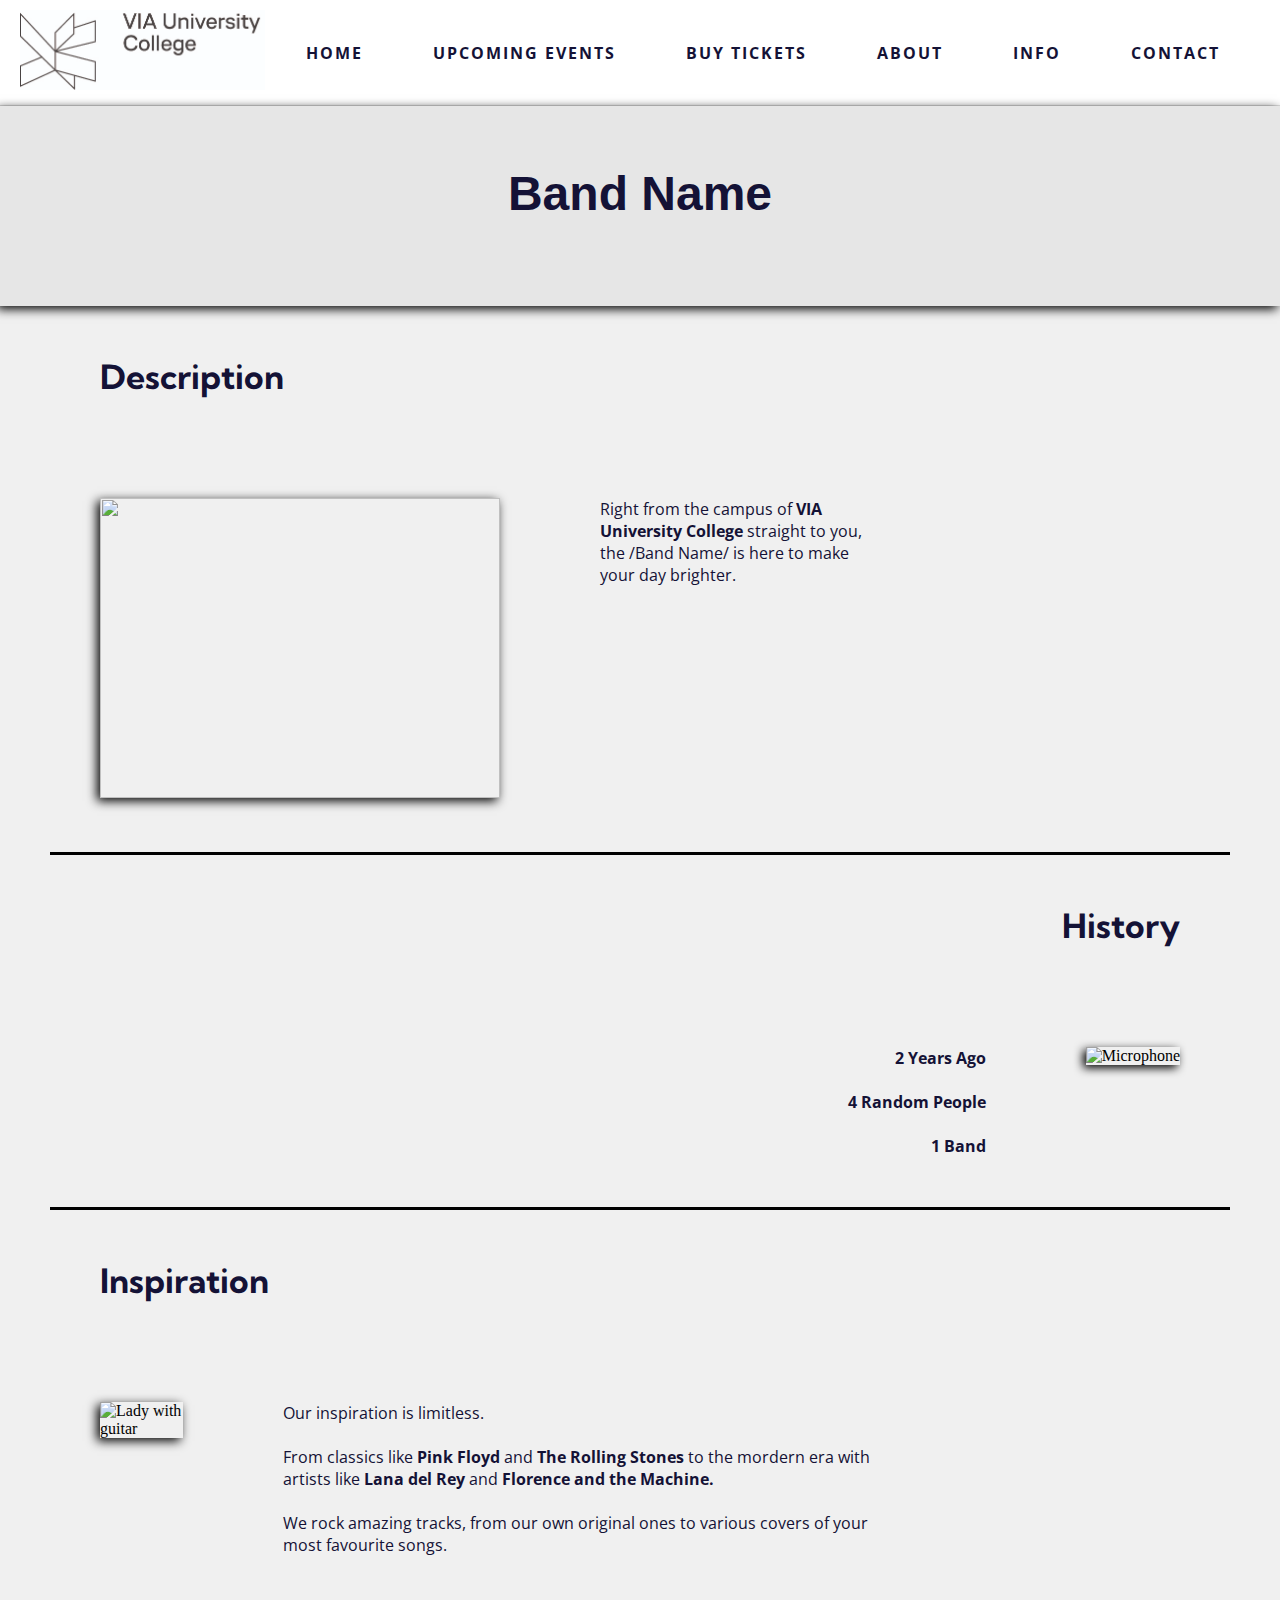
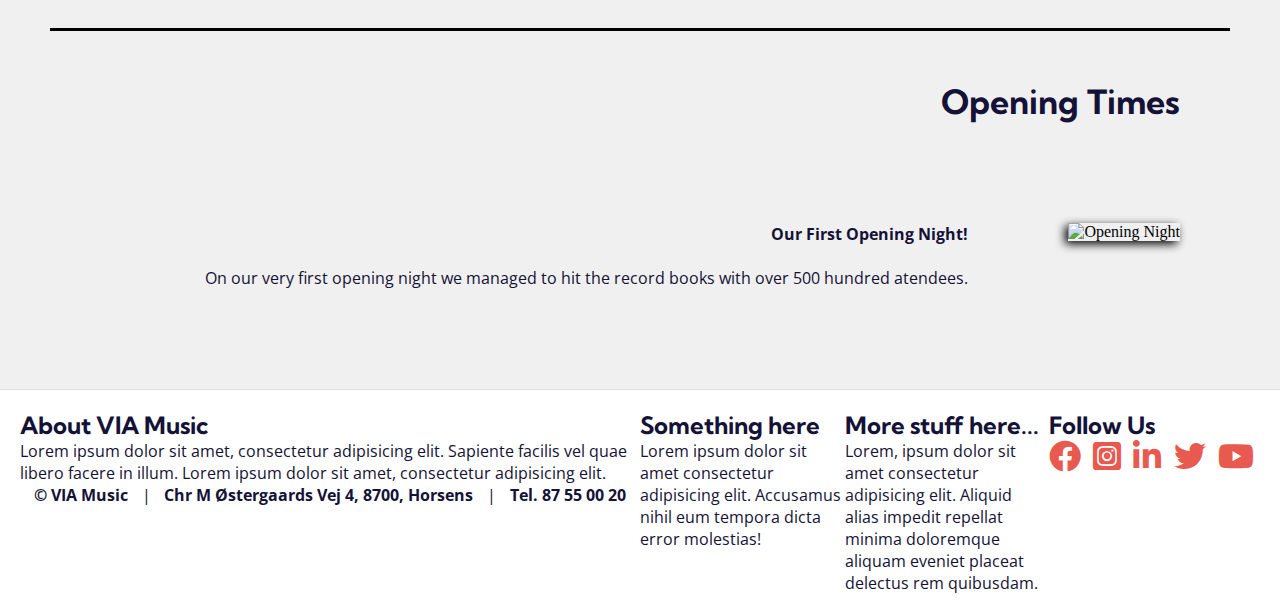
==== commit 75cf64a9: "actual text needs to be added" ====
--- a/pages/about.html
+++ b/pages/about.html
@@ -31,7 +31,7 @@
 
     <main>
         <div id="about_header">
-            <h1>Alien Network (temporary name)</h1>
+            <h1>Band Name</h1>
     
         </div>
         <div id = "mainContent">
@@ -43,14 +43,10 @@
                         <img src = "../images/studio.jpg" alt="" class="aboutImg">
                 </div>
                 <div class = "mainRight">
-                    <p>Lorem ipsum dolor sit amet, consectetur adipiscing elit. Morbi nisl sem, dignissim at elementum vitae, 
-                        luctus vel ex. Vestibulum nec est sodales, ultricies quam id, vestibulum est. Sed laoreet turpis nulla, 
-                        id dictum nibh condimentum in. Maecenas consequat efficitur odio, a mollis turpis ornare ullamcorper. 
-                        Proin elit justo, dignissim id ipsum ac, facilisis sagittis sem. Fusce suscipit vehicula nibh. 
-                        Donec in purus id nulla scelerisque fermentum. Fusce pretium est in sollicitudin hendrerit. 
-                        Vestibulum ante ipsum primis in faucibus orci luctus et ultrices posuere cubilia curae; Donec felis massa, 
-                        eleifend at erat vel, venenatis luctus nibh. Nulla at erat turpis. Pellentesque ligula enim, 
-                        vehicula vitae ultricies at, eleifend non est.
+                    <p>
+                        Right from the campus of <b>VIA University College</b> straight to you, the /Band Name/ is here to make your day brighter.
+                        <br> <br>
+
                     </p>
                 </div>
                 </div>
@@ -59,13 +55,13 @@
             </div>
                 <div id = "history" class = "aboutRight">
                    <div class = "mainLeft">
-                   <p> Lorem ipsum dolor sit amet, consectetur adipiscing elit. Morbi nisl sem, dignissim at elementum vitae, 
-                       luctus vel ex. Vestibulum nec est sodales, ultricies quam id, vestibulum est. Sed laoreet turpis nulla, 
-                       id dictum nibh condimentum in. Maecenas consequat efficitur odio, a mollis turpis ornare ullamcorper. 
-                       Proin elit justo, dignissim id ipsum ac, facilisis sagittis sem. Fusce suscipit vehicula nibh. Donec in purus id 
-                       nulla scelerisque fermentum. Fusce pretium est in sollicitudin hendrerit. Vestibulum ante ipsum primis in faucibus 
-                       orci luctus et ultrices posuere cubilia curae; Donec felis massa, eleifend at erat vel, venenatis luctus nibh. 
-                       Nulla at erat turpis. Pellentesque ligula enim, vehicula vitae ultricies at, eleifend non est.
+                   <p>
+                       <b>2 Years Ago
+                       <br> <br>
+                       4 Random People
+                       <br> <br>
+                       1 Band</b>
+
                     </p>
                    </div>
                     <div class = "mainRight">
@@ -76,19 +72,22 @@
             <div class = "headerLeft">
                 <h3>Inspiration</h3>
             </div>
-                <div id = "inspiration" class = "aboutLeft">
+                <div id = "inspiration" class = "aboutLeft" >
 
                     <div class = "mainLeft">
                         <img src = "../images/ladyWithGuitar.jpg" alt = "Lady with guitar" class="aboutImg">
                     </div>
                     <div class = "mainRight">
-                    <p>Lorem ipsum dolor sit amet, consectetur adipiscing elit. Morbi nisl sem, dignissim at elementum vitae, luctus vel 
-                        ex. Vestibulum nec est sodales, ultricies quam id, vestibulum est. Sed laoreet turpis nulla, id dictum nibh 
-                        condimentum in. Maecenas consequat efficitur odio, a mollis turpis ornare ullamcorper. Proin elit justo, 
-                        dignissim id ipsum ac, facilisis sagittis sem. Fusce suscipit vehicula nibh. Donec in purus id nulla scelerisque 
-                        fermentum. Fusce pretium est in sollicitudin hendrerit. Vestibulum ante ipsum primis in faucibus orci luctus et 
-                        ultrices posuere cubilia curae; Donec felis massa, eleifend at erat vel, venenatis luctus nibh. Nulla at erat 
-                        turpis. Pellentesque ligula enim, vehicula vitae ultricies at, eleifend non est.
+                    <p>Our inspiration is limitless.
+                        <br>
+                        <br>
+                        From classics like <b>Pink Floyd</b> and <b>The Rolling Stones</b> to the mordern era with artists like <b>Lana del Rey</b> and <b>Florence and the Machine.</b>
+                        <br>
+                        <br>
+                        We rock amazing tracks, from our own original ones to various covers of your most favourite songs.
+                        <br>
+                        <br>
+
                     </p>
                 </div>
                 </div>
@@ -96,17 +95,15 @@
             <div class = "headerRight">
                 <h3>Opening Times</h3>
             </div>
-                <div id = "opening_times" class = "aboutRight">
+                <div id = "opening_times" class = "aboutRight" style="border-bottom: none !important;">
 
 
                    <div class = "mainLeft">
-                    <p>Lorem ipsum dolor sit amet, consectetur adipiscing elit. Morbi nisl sem, dignissim at elementum vitae, luctus vel 
-                        ex. Vestibulum nec est sodales, ultricies quam id, vestibulum est. Sed laoreet turpis nulla, id dictum nibh 
-                        condimentum in. Maecenas consequat efficitur odio, a mollis turpis ornare ullamcorper. Proin elit justo, 
-                        dignissim id ipsum ac, facilisis sagittis sem. Fusce suscipit vehicula nibh. Donec in purus id nulla scelerisque 
-                        fermentum. Fusce pretium est in sollicitudin hendrerit. Vestibulum ante ipsum primis in faucibus orci luctus et 
-                        ultrices posuere cubilia curae; Donec felis massa, eleifend at erat vel, venenatis luctus nibh. Nulla at erat 
-                        turpis. Pellentesque ligula enim, vehicula vitae ultricies at, eleifend non est.
+                    <p>
+                        <b>Our First Opening Night!</b>
+                        <br> <br>
+                        On our very first opening night we managed to hit the record books with over 500 hundred atendees.
+
                     </p>
                     </div>
                     <div class = "mainRight">
--- a/css/about.css
+++ b/css/about.css
@@ -25,7 +25,11 @@
      width: 100%;
      height: 200px;
      background-color: #e6e6e6;
-     border-bottom:3px solid #e0e0e0;
+     object-fit: cover;
+     transition: .3s ease;
+     box-shadow: -3px 3px 10px 0px rgba(0,0,0,1);
+     -webkit-box-shadow: -3px 3px 10px 0px rgba(0,0,0,1);
+     -moz-box-shadow: -3px 3px 10px 0px rgba(0,0,0,1);
      
  }
 
@@ -38,22 +42,26 @@
 .aboutImg{
     width: 400px;
     height: 300px;
+    object-fit: cover;
+    transition: .3s ease;
+    box-shadow: -3px 3px 10px 0px rgba(0,0,0,1);
+    -webkit-box-shadow: -3px 3px 10px 0px rgba(0,0,0,1);
+    -moz-box-shadow: -3px 3px 10px 0px rgba(0,0,0,1);
+
 }
 
 
- .aboutRight h3{
-     text-align: right;
-     margin-right: 55px;
- }
 
  .aboutLeft{
      display: flex;
      justify-content: flex-end;
+     border-bottom: 3px solid black;
  }
 
  .aboutRight {
      display: flex;
      justify-content: flex-end;
+     border-bottom: 3px solid black;
  }
 
  .headerRight{
@@ -69,8 +77,18 @@
     margin-left: 50px;
 }
 
+#about_header:hover {
+    background-image: url("../images/header_background.jpg");
+}
+
+.mainRight p{
+    margin-right:300px ;
+}
+
+.mainLeft p{
+    text-align: right;
+}
 
 
 
 
-
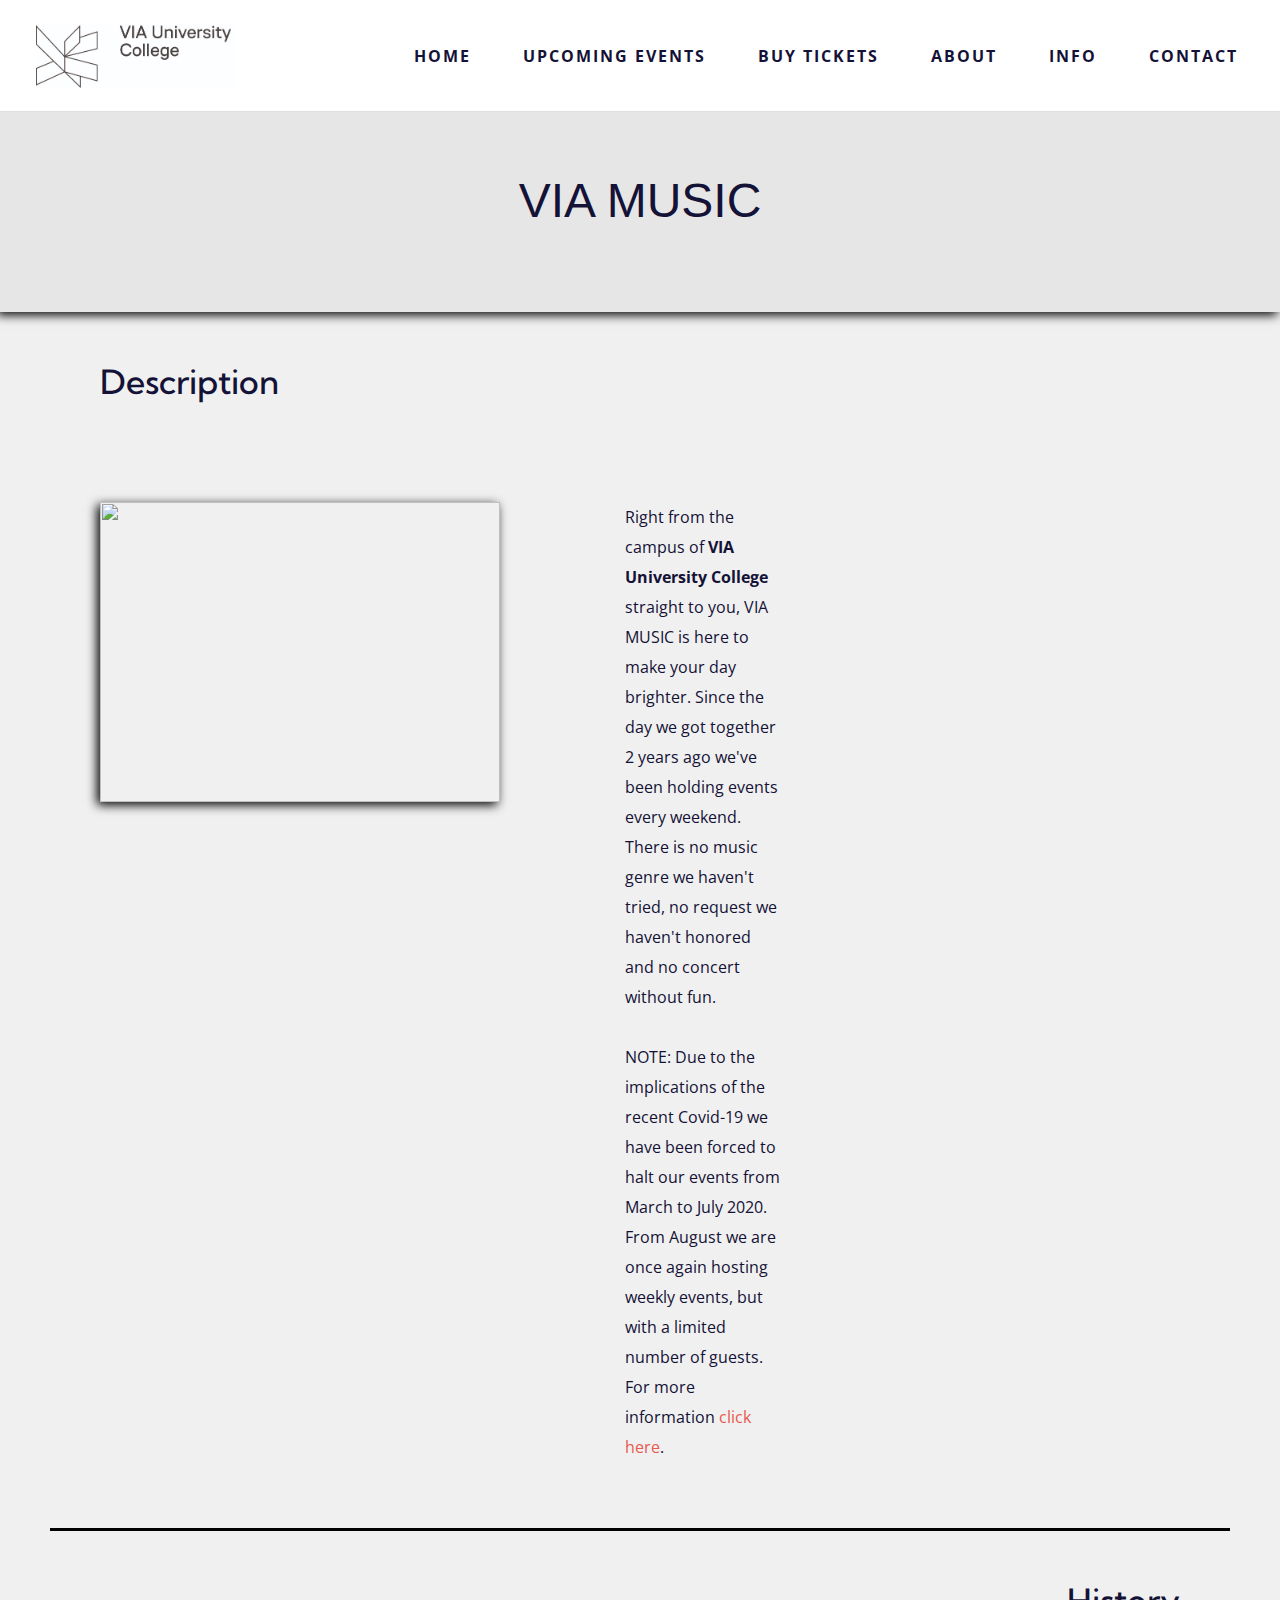
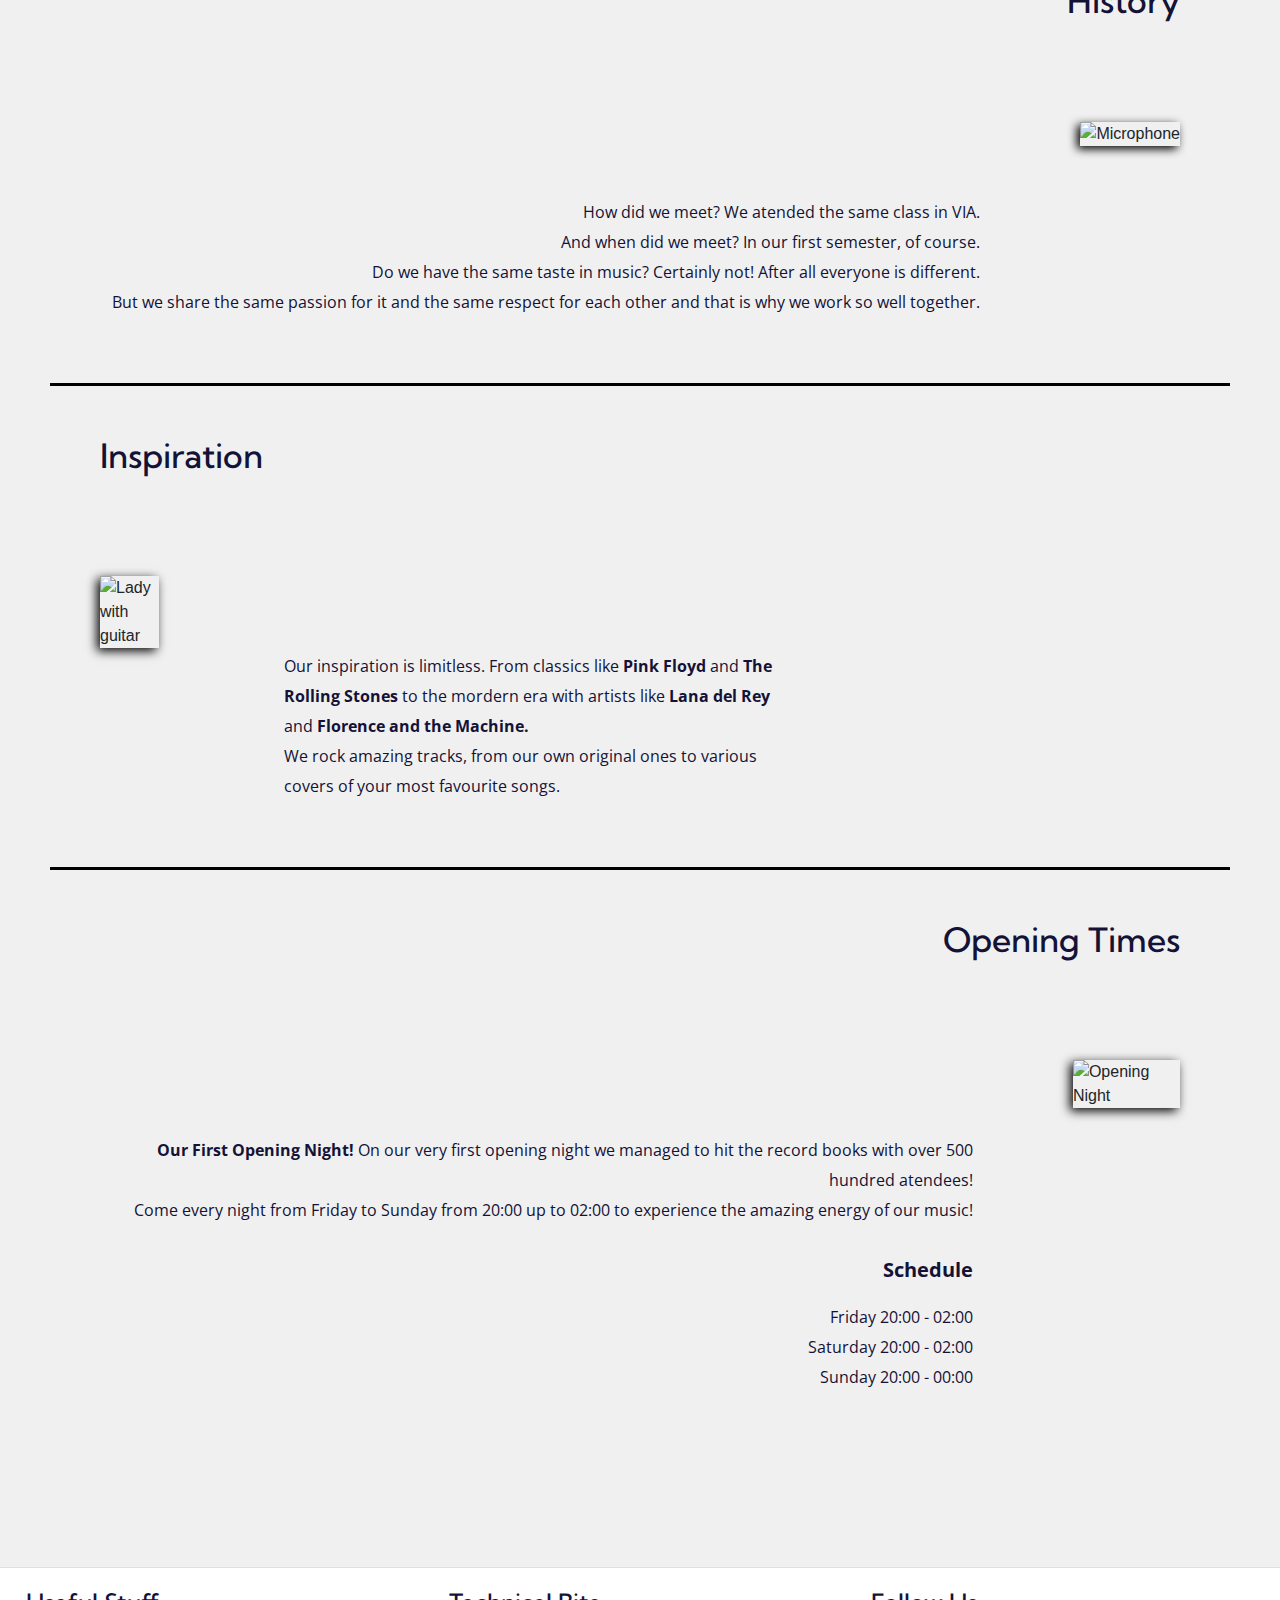
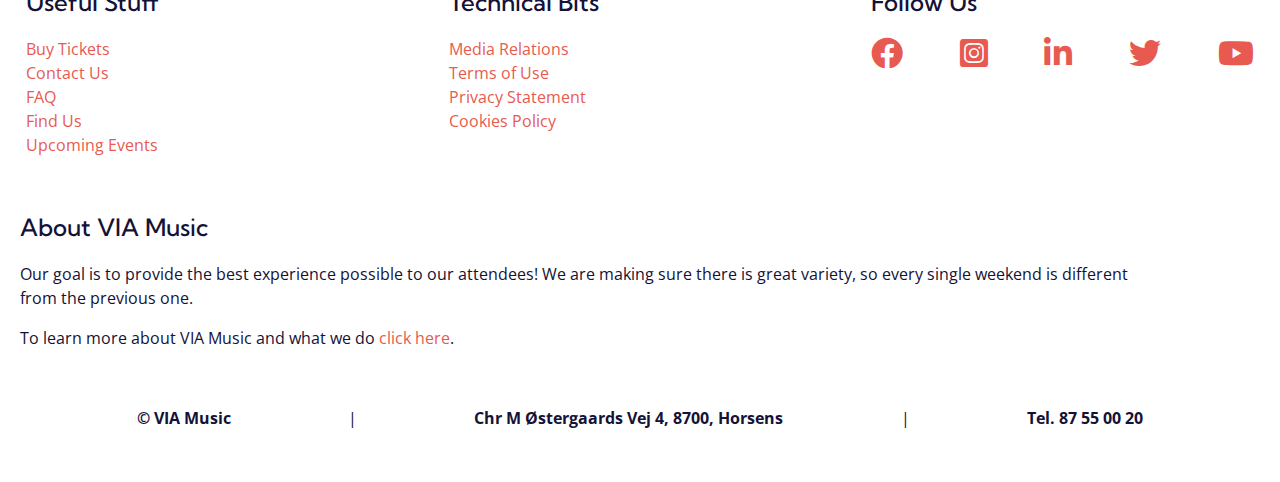
==== commit faff0751: "updated the header" ====
--- a/pages/about.html
+++ b/pages/about.html
@@ -4,7 +4,9 @@
     <meta charset="UTF-8">
     <meta name="viewport" content="width=device-width, initial-scale=1.0">
     <title>About</title>
-    
+    <!-- Latest compiled and minified CSS -->
+    <link rel="stylesheet" href="https://maxcdn.bootstrapcdn.com/bootstrap/4.0.0/css/bootstrap.min.css">
+
     <!-- CSS STYLESHEETS: -->
     <link rel="stylesheet" type="text/css" href="../css/shared.css">
     <link rel="stylesheet" type="text/css" href="../css/about.css">
@@ -12,26 +14,41 @@
     <!-- FONTS: -->
     <link rel="stylesheet" href="https://fonts.googleapis.com/css2?family=Kumbh+Sans&family=Open+Sans&display=swap">
     <link rel="stylesheet" href="https://cdnjs.cloudflare.com/ajax/libs/font-awesome/5.14.0/css/all.min.css"/>
+
+    <!-- jQuery library -->
+    <script src="https://ajax.googleapis.com/ajax/libs/jquery/3.3.1/jquery.min.js"></script>
+    <!-- Popper JS -->
+    <script src="https://cdnjs.cloudflare.com/ajax/libs/popper.js/1.12.9/umd/popper.min.js"></script>
+    <!-- Latest compiled JavaScript -->
+    <script src="https://maxcdn.bootstrapcdn.com/bootstrap/4.0.0/js/bootstrap.min.js"></script>
 </head>
 <body>
     <!-- HEADER: -->
     <header>
-        <nav>
-            <a href="../index.html"><img src="../images/via-uc-logo.jpg" alt="VIA University Logo"/></a>
-            <ul>
-                <li><a href="../index.html">Home</a></li>
-                <li><a href="upcoming.html">Upcoming Events</a></li>
-                <li><a href="tickets.html">Buy Tickets</a></li>
-                <li><a href="about.html">About</a></li>
-                <li><a href="info.html">Info</a></li>
-                <li><a href="contact.html">Contact</a></li>
-            </ul>
+        <nav class="navbar navbar-light navbar-expand-xl">
+            <a class="navbar-brand" href="../index.html"><img src="../images/via-uc-logo.jpg" alt="VIA University Logo"/></a>
+
+            <button class="navbar-toggler" type="button" data-toggle="collapse" data-target="#collapseNavbar">
+                <span class="navbar-toggler-icon"></span>
+            </button>
+
+            <div class="collapse navbar-collapse" id="collapseNavbar">
+                <ul class="navbar-nav ml-auto text-center">
+                    <li class="navbar-item"><a class="nav-link" href="../index.html">Home</a></li>
+                    <li class="navbar-item"><a class="nav-link" href="upcoming.html">Upcoming Events</a></li>
+                    <li class="navbar-item"><a class="nav-link" href="tickets.html">Buy Tickets</a></li>
+                    <li class="navbar-item"><a class="nav-link" href="about.html">About</a></li>
+                    <li class="navbar-item"><a class="nav-link" href="info.html">Info</a></li>
+                    <li class="navbar-item"><a class="nav-link" href="contact.html">Contact</a></li>
+                </ul>
+            </div>
         </nav>
     </header>
 
+
     <main>
         <div id="about_header">
-            <h1>Band Name</h1>
+            <h1>VIA MUSIC</h1>
     
         </div>
         <div id = "mainContent">
@@ -44,8 +61,13 @@
                 </div>
                 <div class = "mainRight">
                     <p>
-                        Right from the campus of <b>VIA University College</b> straight to you, the /Band Name/ is here to make your day brighter.
+                        Right from the campus of <b>VIA University College</b> straight to you, VIA MUSIC is here to make your day brighter.
+                        Since the day we got together 2 years ago we've been holding events every weekend.
+                        There is no music genre we haven't tried, no request we haven't honored and no concert without fun.
                         <br> <br>
+                        NOTE: Due to the implications of the recent Covid-19 we have been forced to halt our events from March to July 2020.
+                        From August we are once again hosting weekly events, but with a limited number of guests.
+                        For more information <a href="../index.html">click here</a>.
 
                     </p>
                 </div>
@@ -56,11 +78,13 @@
                 <div id = "history" class = "aboutRight">
                    <div class = "mainLeft">
                    <p>
-                       <b>2 Years Ago
-                       <br> <br>
-                       4 Random People
-                       <br> <br>
-                       1 Band</b>
+                       How did we meet? We atended the same class in VIA.
+                       <br>
+                       And when did we meet? In our first semester, of course.
+                       <br>
+                       Do we have the same taste in music? Certainly not! After all everyone is different.
+                       <br>
+                       But we share the same passion for it and the same respect for each other and that is why we work so well together.
 
                     </p>
                    </div>
@@ -79,14 +103,9 @@
                     </div>
                     <div class = "mainRight">
                     <p>Our inspiration is limitless.
-                        <br>
-                        <br>
                         From classics like <b>Pink Floyd</b> and <b>The Rolling Stones</b> to the mordern era with artists like <b>Lana del Rey</b> and <b>Florence and the Machine.</b>
                         <br>
-                        <br>
                         We rock amazing tracks, from our own original ones to various covers of your most favourite songs.
-                        <br>
-                        <br>
 
                     </p>
                 </div>
@@ -101,8 +120,22 @@
                    <div class = "mainLeft">
                     <p>
                         <b>Our First Opening Night!</b>
-                        <br> <br>
-                        On our very first opening night we managed to hit the record books with over 500 hundred atendees.
+                        On our very first opening night we managed to hit the record books with over 500 hundred atendees!
+                       <br>
+                        Come every night from Friday to Sunday from 20:00 up to 02:00 to experience the amazing energy of our music!
+                        <br><br>
+                        <b id="schedule">Schedule</b> <br>
+                        <ul id="opening">
+                            <li>
+                                Friday     20:00 - 02:00
+                            </li>
+                            <li>
+                                Saturday   20:00 - 02:00
+                            </li>
+                            <li>
+                                Sunday     20:00 - 00:00
+                            </li>
+                        </ul>
 
                     </p>
                     </div>
@@ -123,11 +156,12 @@
     <!-- FOOTER: -->
     <footer>
         <div id="left-footer">
-            <div id="about-wrapper" class="wrapper left-footer-wrapper">
+            <div id="about-wrapper" class="footer-wrapper left-footer-wrapper">
                 <h5>About VIA Music</h5>
-                <p>Lorem ipsum dolor sit amet, consectetur adipisicing elit. Sapiente facilis vel quae libero facere in illum. Lorem ipsum dolor sit amet, consectetur adipisicing elit.</p>
-            </div>
-            <div id="copyright-wrapper" class="wrapper left-footer-wrapper">
+                <p>Our goal is to provide the best experience possible to our attendees! We are making sure there is great variety, so every single weekend is different from the previous one.</p>
+                <p>To learn more about VIA Music and what we do <a href="about.html">click here</a>.</p>
+            </div>
+            <div id="copyright-wrapper" class="footer-wrapper left-footer-wrapper">
                 <ul>
                     <li><p>&copy; VIA Music</p></li>
                     <li>|</li>
@@ -138,21 +172,32 @@
             </div>
         </div>
         <div id="right-footer">
-            <div id="useful-stuff-wrapper" class="wrapper right-footer-wrapper">
-                <h5>Something here</h5>
-                <p>Lorem ipsum dolor sit amet consectetur adipisicing elit. Accusamus nihil eum tempora dicta error molestias!</p>
-            </div>
-            <div id="technical-bits-wrapper" class="wrapper right-footer-wrapper">
-                <h5>More stuff here...</h5>
-                <p>Lorem, ipsum dolor sit amet consectetur adipisicing elit. Aliquid alias impedit repellat minima doloremque aliquam eveniet placeat delectus rem quibusdam.</p>
-            </div>
-            <div id="follow-us-wrapper" class="wrapper right-footer-wrapper">
+            <div id="useful-stuff-wrapper" class="footer-wrapper right-footer-wrapper">
+                <h5>Useful Stuff</h5>
+                <ul>
+                    <li><a href="tickets.html">Buy Tickets</a></li>
+                    <li><a href="contact.html">Contact Us</a></li>
+                    <li><a href="#">FAQ</a></li>
+                    <li><a href="#">Find Us</a></li>
+                    <li><a href="upcoming.html">Upcoming Events</a></li>
+                </ul>
+            </div>
+            <div id="technical-bits-wrapper" class="footer-wrapper right-footer-wrapper">
+                <h5>Technical Bits</h5>
+                <ul>
+                    <li><a href="#">Media Relations</a></li>
+                    <li><a href="#">Terms of Use</a></li>
+                    <li><a href="#">Privacy Statement</a></li>
+                    <li><a href="#">Cookies Policy</a></li>
+                </ul>
+            </div>
+            <div id="follow-us-wrapper" class="footer-wrapper right-footer-wrapper">
                 <h5>Follow Us</h5>
                 <ul>
                     <li><a href="http://www.facebook.com/viauniversitycollege" target="_blank" class="fab fa-facebook"></a></li>
-                    <li><a href="http://instagram.com/viauniversitycollege" target="_blank" class="fab fa-instagram-square"></a></li>
+                    <li><a href="http://www.instagram.com/viauniversitycollege" target="_blank" class="fab fa-instagram-square"></a></li>
                     <li><a href="http://www.linkedin.com/school/453415" target="_blank" class="fab fa-linkedin-in"></a></li>
-                    <li><a href="http://twitter.com/VIAuniversity" target="_blank" class="fab fa-twitter"></a></li>
+                    <li><a href="http://www.twitter.com/VIAuniversity" target="_blank" class="fab fa-twitter"></a></li>
                     <li><a href="http://www.youtube.com/user/VIAuc" target="_blank" class="fab fa-youtube"></a></li>
                 </ul>
             </div>
--- a/css/shared.css
+++ b/css/shared.css
@@ -12,22 +12,6 @@
     scroll-behavior: smooth;
 }
 
-::-webkit-scrollbar {
-    background-color: var(--mainColor);
-    width: 10px;
-}
-
-::-webkit-scrollbar-thumb {
-    background-color: var(--textColor);
-    border-radius: 5px;
-}
-
-::-webkit-scrollbar-track {
-    box-shadow: inset 0 0 6px rgba(0,0,0,0.3);
-    -webkit-box-shadow: inset 0 0 6px rgba(0,0,0,0.3);
-    border-radius: 5px;
-}
-
 html, body {
     background-color: var(--mainColor);
     width: 100%;
@@ -51,6 +35,10 @@
 
 a {
     text-decoration: none;
+}
+
+a:hover {
+    color: inherit;
 }
 
 h1 { font-size: 3.0em; }
@@ -71,45 +59,33 @@
 }
 
 nav img {
-    height: 100px;
+    height: 85px;
     padding: 10px 20px;
     cursor: pointer;
 }
 
-nav li {
-    float: left;
-}
-
 nav ul a {
-    color: var(--textColor);
-    margin-right: 50px;
-    padding: 20px 10px;
+    color: var(--textColor) !important;
     text-transform: uppercase;
     font-weight: bold;
+    margin: 0 18px;
     letter-spacing: 2px;
-    position: relative;
-}
-
-nav ul a::before {
-    content: '';
-    position: absolute;
-    width: 100%;
-    background-color: var(--textColor);
-    height: 2px;
-    bottom: 17px;
-    left: 0;
-    transform: scaleX(0);
-    transition: 0.25s ease-out;
-}
-
-nav ul a:hover::before {
-    transform: scaleX(1);
-}
-
-/* OTHER CONTENT, IF ANY: */
+    transition: 0.3s ease;
+}
+
+nav ul a:hover {
+    color: var(--buttonColor) !important;
+}
+
+nav button:focus {
+    outline: none;
+}
+
+/* OTHER: */
 .button {
     background-color: var(--buttonColor);
-    color: var(--mainColor);
+    color: var(--mainColor) !important;
+    text-decoration: none !important;
     padding: 12px 20px;
     border: none;
     border-radius: 5px;
@@ -124,67 +100,12 @@
     background-color: var(--textColor);
 }
 
-.event {
-    display: flex;
-    justify-content: space-evenly;
-    align-items: center;
-    height: 100%;
-    width: 100%;
-}
-
-.event img {
-    width: 40%;
-    max-height: 500px;
-    box-shadow: -3px 3px 10px 0px rgba(0,0,0,1);
-    -webkit-box-shadow: -3px 3px 10px 0px rgba(0,0,0,1);
-    -moz-box-shadow: -3px 3px 10px 0px rgba(0,0,0,1);
-    object-fit: cover;
-}
-
-.event-text h2 {
-    text-align: center;
-}
-
-.event-text p:first-of-type {
-    margin-top: 20px;
-    margin-bottom: 20px;
-    font-weight: bold;
-    text-align: center;
-}
-
-.event-text p {
-    margin-top: 10px;
-}
-
-.event-text {
-    background-color: #ffffff;
-    width: 40%;
-    padding: 30px;
-    border: 1px solid var(--borderColor);
-    display: flex;
-    flex-direction: column;
-    align-items: center;
-    justify-content: center;
-}
-
-.event-text p:last-of-type {
-    margin-bottom: 20px;
-}
-
-.event-buttons {
-    display: flex;
-    justify-content: space-between;
-    align-items: center;
-    width: 100%;
-}
-
-/* FOOTER GENERAL: */
+/* FOOTER, GENERAL: */
 footer {
     width: 100%;
     background-color: #ffffff;
     border-top: 1px solid var(--borderColor);
     display: flex;
-    padding: 20px;
 }
 
 #left-footer, #right-footer {
@@ -212,7 +133,11 @@
     width: 33%;
 }
 
-/* LEFT FOOTER COLUMN: */
+#about-wrapper {
+    width: 90%;
+}
+
+/* FOOTER, LEFT COLUMN: */
 #copyright-wrapper ul {
     display: flex;
     justify-content: space-evenly;
@@ -223,15 +148,11 @@
 }
 
 #about-wrapper a {
-    color: #e85a4f;
-    transition: .3s ease;
-}
-
-#about-wrapper a:hover {
-    color: #141236;
-}
-
-/* RIGHT FOOTER COLUMN: */
+    color: var(--buttonColor);
+    text-decoration: none !important;
+}
+
+/* FOOTER, RIGHT COLUMN: */
 #follow-us-wrapper ul {
     display: flex;
     justify-content: space-between;
@@ -240,9 +161,41 @@
 #follow-us-wrapper a {
     font-size: 2em;
     color: var(--buttonColor);
+    text-decoration: none !important;
     transition: .3s linear;
 }
 
 #follow-us-wrapper a:hover {
     color: var(--textColor);
 }
+
+@media screen and (max-width: 1300px) {
+    footer {
+        flex-direction: column-reverse;
+    }
+
+    #left-footer, 
+    #right-footer {
+        width: 100%;
+        justify-content: center;
+    }
+}
+
+@media screen and (max-width: 680px) {
+    #copyright-wrapper ul {
+        flex-direction: column;
+    }
+
+    #copyright-wrapper li:nth-child(even) {
+        display: none;
+    }
+
+    #follow-us-wrapper ul {
+        flex-direction: column;
+    }
+
+
+    #follow-us-wrapper li {
+        margin-bottom: 10px;
+    }
+}--- a/css/about.css
+++ b/css/about.css
@@ -81,14 +81,40 @@
     background-image: url("../images/header_background.jpg");
 }
 
+#about_header:hover h1{
+    color: #e6e6e6;
+}
 .mainRight p{
-    margin-right:300px ;
+    margin-right: 400px;
+}
+
+.mainLeft img{
+    margin-right: 25px;
 }
 
 .mainLeft p{
     text-align: right;
 }
 
+#opening{
+    text-align: right;
+    line-height: 30px;
+}
 
+#schedule{
+    font-size: 20px;
+}
 
+#mainContent p{
+    line-height: 30px;
+    margin-top:75px;
 
+}
+
+a{
+    color: #e85a4f;
+}
+
+#description p{
+    margin-top: 0px !important;
+}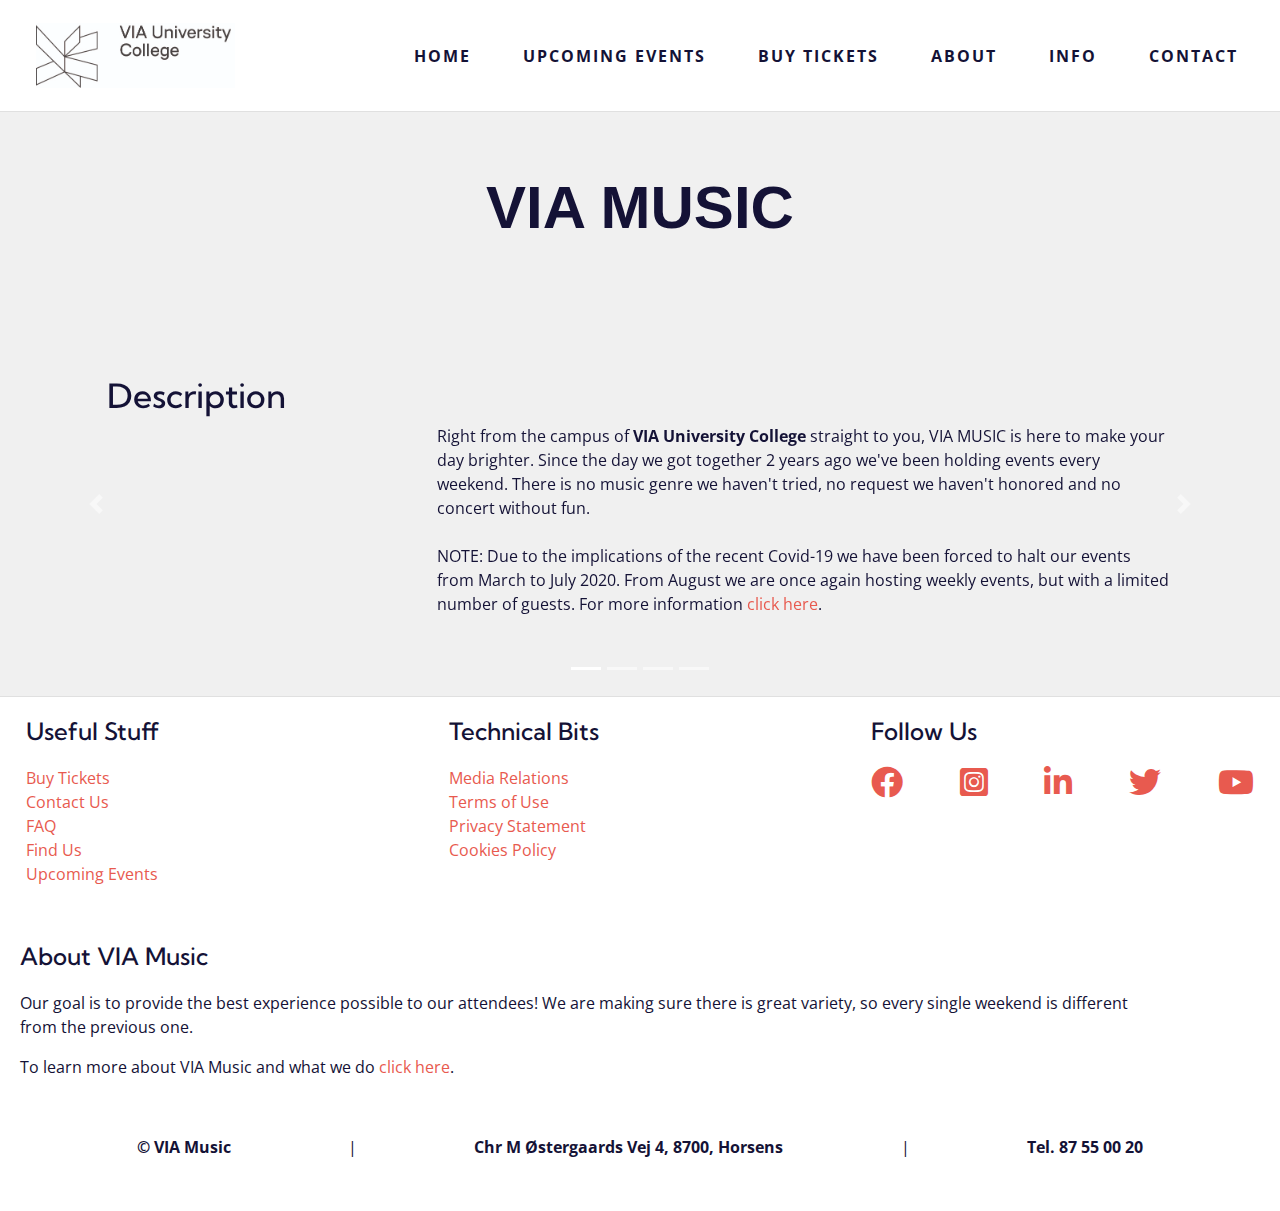
==== commit 1dd54270: "them changes" ====
--- a/pages/about.html
+++ b/pages/about.html
@@ -45,107 +45,145 @@
         </nav>
     </header>
 
+    <!-- Main Content -->
 
     <main>
+        <!-- title -->
         <div id="about_header">
-            <h1>VIA MUSIC</h1>
-    
-        </div>
-        <div id = "mainContent">
-            <div class = "headerLeft">
-                <h3>Description</h3>
-            </div>
-                <div id = "description" class = "aboutLeft">
-                <div class = "mainLeft">
-                        <img src = "../images/studio.jpg" alt="" class="aboutImg">
+            <h1><b>VIA MUSIC</b></h1>
+        </div>
+
+        <div id="carousel_about" class = "carousel slide" data-ride = "carousel">
+            <ol class="carousel-indicators">
+                <li data-target="#carousel_about" data-slide-to="0" class="active"></li>
+                <li data-target="#carousel_about" data-slide-to="1"></li>
+                <li data-target="#carousel_about" data-slide-to="2"></li>
+                <li data-target="#carousel_about" data-slide-to="3"></li>
+            </ol>
+            <div class="carousel-inner">
+                <!-- Description -->
+                <div class="carousel-item active" id = "description" class = "row">
+                    <div class = "row offset-1">
+                        <h3>Description</h3>
+                    </div>
+                    <div class="row">
+                        <div class = "col-lg-3 offset-1">
+                            <img src = "../images/studio.jpg" alt="" class="img-fluid">
+                        </div>
+                        <div class = "col-lg-7 offset-sm-1 text">
+                            <p>
+                                Right from the campus of <b>VIA University College</b> straight to you, VIA MUSIC is here to make your day brighter.
+                                Since the day we got together 2 years ago we've been holding events every weekend.
+                                There is no music genre we haven't tried, no request we haven't honored and no concert without fun.
+                                <br> <br>
+                                NOTE: Due to the implications of the recent Covid-19 we have been forced to halt our events from March to July 2020.
+                                From August we are once again hosting weekly events, but with a limited number of guests.
+                                For more information <a href="../index.html">click here</a>.
+
+                            </p>
+                        </div>
+
+                    </div>
                 </div>
-                <div class = "mainRight">
-                    <p>
-                        Right from the campus of <b>VIA University College</b> straight to you, VIA MUSIC is here to make your day brighter.
-                        Since the day we got together 2 years ago we've been holding events every weekend.
-                        There is no music genre we haven't tried, no request we haven't honored and no concert without fun.
-                        <br> <br>
-                        NOTE: Due to the implications of the recent Covid-19 we have been forced to halt our events from March to July 2020.
-                        From August we are once again hosting weekly events, but with a limited number of guests.
-                        For more information <a href="../index.html">click here</a>.
-
-                    </p>
+                <!-- History -->
+                <div class="carousel-item" id="history">
+                    <div class = "row offset-1">
+                        <h3>History</h3>
+                    </div>
+                    <div class="row">
+                        <div class = "col-lg-3 offset-1">
+                            <img src="../images/micAndHeadSet.jpg" alt="Microphone" class = "img-fluid">
+                        </div>
+                        <div class = "col-lg-7 offset-sm-1 text">
+                            <p>
+                                How did we meet? We atended the same class in VIA.
+                                <br>
+                                And when did we meet? In our first semester, of course.
+                                <br>
+                                Do we have the same taste in music? Certainly not! After all everyone is different.
+                                <br>
+                                But we share the same passion for it and the same respect for each other and that is why we work so well together.
+
+                            </p>
+                        </div>
+                    </div>
                 </div>
+                <!-- Inspiration -->
+                <div class="carousel-item">
+                        <div class = "row offset-1">
+                            <h3>Inspiration</h3>
+                        </div>
+                        <div id = "inspiration" class = "row" >
+
+                            <div class = "col-lg-3 offset-1">
+                                <img src = "../images/ladyWithGuitar.jpg" alt = "Lady with guitar" class="img-fluid">
+                            </div>
+                            <div class = "col-lg-7 offset-sm-1 text">
+                                <p>Our inspiration is limitless.
+                                    From classics like <b>Pink Floyd</b> and <b>The Rolling Stones</b> to the mordern era with artists like <b>Lana del Rey</b> and <b>
+                                        Florence and the Machine.</b>
+                                    <br>
+                                    We rock amazing tracks, from our own original ones to various covers of your most favourite songs.
+
+                                </p>
+                            </div>
+                        </div>
+                    </div>
+                <!-- Opening times -->
+                <div class="carousel-item">
+                    <div class = "row offset-1">
+                        <h3>Opening Times</h3>
+                    </div>
+                    <div id = "opening_times" class = "row" >
+                        <div class = "col-lg-3 offset-1">
+                            <img src = "../images/opening.jpg" alt = "Opening Night" class = "img-fluid">
+                        </div>
+
+                        <div class = "col-lg-7 offset-sm-1 text">
+                            <p>
+                                <b>Our First Opening Night!</b>
+                                On our very first opening night we managed to hit the record books with over 500 hundred atendees!
+                                <br>
+                                Come every night from Friday to Sunday from 20:00 up to 02:00 to experience the amazing energy of our music!
+                                <br><br>
+                                <b id="schedule">Schedule</b> <br>
+                            <ul id="opening">
+                                <li>
+                                    Friday     20:00 - 02:00
+                                </li>
+                                <li>
+                                    Saturday   20:00 - 02:00
+                                </li>
+                                <li>
+                                    Sunday     20:00 - 00:00
+                                </li>
+                            </ul>
+
+                            </p>
+                        </div>
+
+                    </div>
                 </div>
-            <div class = "headerRight">
-                <h3>History</h3>
-            </div>
-                <div id = "history" class = "aboutRight">
-                   <div class = "mainLeft">
-                   <p>
-                       How did we meet? We atended the same class in VIA.
-                       <br>
-                       And when did we meet? In our first semester, of course.
-                       <br>
-                       Do we have the same taste in music? Certainly not! After all everyone is different.
-                       <br>
-                       But we share the same passion for it and the same respect for each other and that is why we work so well together.
-
-                    </p>
-                   </div>
-                    <div class = "mainRight">
-                        <img src="../images/micAndHeadSet.jpg" alt="Microphone" class = "aboutImg">
-                    </div>
-
-                </div>
-            <div class = "headerLeft">
-                <h3>Inspiration</h3>
-            </div>
-                <div id = "inspiration" class = "aboutLeft" >
-
-                    <div class = "mainLeft">
-                        <img src = "../images/ladyWithGuitar.jpg" alt = "Lady with guitar" class="aboutImg">
-                    </div>
-                    <div class = "mainRight">
-                    <p>Our inspiration is limitless.
-                        From classics like <b>Pink Floyd</b> and <b>The Rolling Stones</b> to the mordern era with artists like <b>Lana del Rey</b> and <b>Florence and the Machine.</b>
-                        <br>
-                        We rock amazing tracks, from our own original ones to various covers of your most favourite songs.
-
-                    </p>
-                </div>
-                </div>
-
-            <div class = "headerRight">
-                <h3>Opening Times</h3>
-            </div>
-                <div id = "opening_times" class = "aboutRight" style="border-bottom: none !important;">
-
-
-                   <div class = "mainLeft">
-                    <p>
-                        <b>Our First Opening Night!</b>
-                        On our very first opening night we managed to hit the record books with over 500 hundred atendees!
-                       <br>
-                        Come every night from Friday to Sunday from 20:00 up to 02:00 to experience the amazing energy of our music!
-                        <br><br>
-                        <b id="schedule">Schedule</b> <br>
-                        <ul id="opening">
-                            <li>
-                                Friday     20:00 - 02:00
-                            </li>
-                            <li>
-                                Saturday   20:00 - 02:00
-                            </li>
-                            <li>
-                                Sunday     20:00 - 00:00
-                            </li>
-                        </ul>
-
-                    </p>
-                    </div>
-                    <div class = "mainRight">
-                        <img src = "../images/opening.jpg" alt = "Opening Night" class = "aboutImg">
-                    </div>
-                </div>
-    
-        </div>
-    
+
+            </div>
+
+            <a class="carousel-control-prev" href="#carousel_about" role="button" data-slide="prev">
+                <span class="carousel-control-prev-icon" aria-hidden="true"></span>
+                <span class="sr-only">Previous</span>
+            </a>
+            <a class="carousel-control-next" href="#carousel_about" role="button" data-slide="next">
+                <span class="carousel-control-next-icon" aria-hidden="true"></span>
+                <span class="sr-only">Next</span>
+            </a>
+
+        </div>
+
+
+
+
+
+
+
     </main>
     
     
--- a/css/about.css
+++ b/css/about.css
@@ -8,12 +8,6 @@
     justify-self: flex-end;
 
 }
-
-#mainContent div{
-    margin: 50px 50px;
-
-}
-
  .title{
      font-family: 'Kumbh Sans', sans-serif;
      font-size: 20px;
@@ -23,20 +17,15 @@
 
  #about_header{
      width: 100%;
-     height: 200px;
-     background-color: #e6e6e6;
-     object-fit: cover;
-     transition: .3s ease;
-     box-shadow: -3px 3px 10px 0px rgba(0,0,0,1);
-     -webkit-box-shadow: -3px 3px 10px 0px rgba(0,0,0,1);
-     -moz-box-shadow: -3px 3px 10px 0px rgba(0,0,0,1);
-     
+     height:30%;
  }
 
  #about_header h1{
     font-family: 'Trebuchet MS', 'Lucida Sans Unicode', 'Lucida Grande', 'Lucida Sans', Arial, sans-serif;
     text-align: center;
+     vertical-align: bottom;
      padding: 60px;
+     font-size: 60px;
 
  }
 .aboutImg{
@@ -50,71 +39,13 @@
 
 }
 
-
-
- .aboutLeft{
-     display: flex;
-     justify-content: flex-end;
-     border-bottom: 3px solid black;
- }
-
- .aboutRight {
-     display: flex;
-     justify-content: flex-end;
-     border-bottom: 3px solid black;
- }
-
- .headerRight{
-     justify-self: right;
- }
-
- .headerRight h3{
-     text-align: right;
-     margin-right: 50px;
- }
-
-.headerLeft h3{
-    margin-left: 50px;
+.carousel-item{
+    padding: 5% 0%;
 }
-
-#about_header:hover {
-    background-image: url("../images/header_background.jpg");
-}
-
-#about_header:hover h1{
-    color: #e6e6e6;
-}
-.mainRight p{
-    margin-right: 400px;
-}
-
-.mainLeft img{
-    margin-right: 25px;
-}
-
-.mainLeft p{
-    text-align: right;
-}
-
-#opening{
-    text-align: right;
-    line-height: 30px;
-}
-
-#schedule{
-    font-size: 20px;
-}
-
-#mainContent p{
-    line-height: 30px;
-    margin-top:75px;
-
-}
-
 a{
     color: #e85a4f;
 }
 
-#description p{
-    margin-top: 0px !important;
+.text{
+    margin-left: 0 !important;
 }